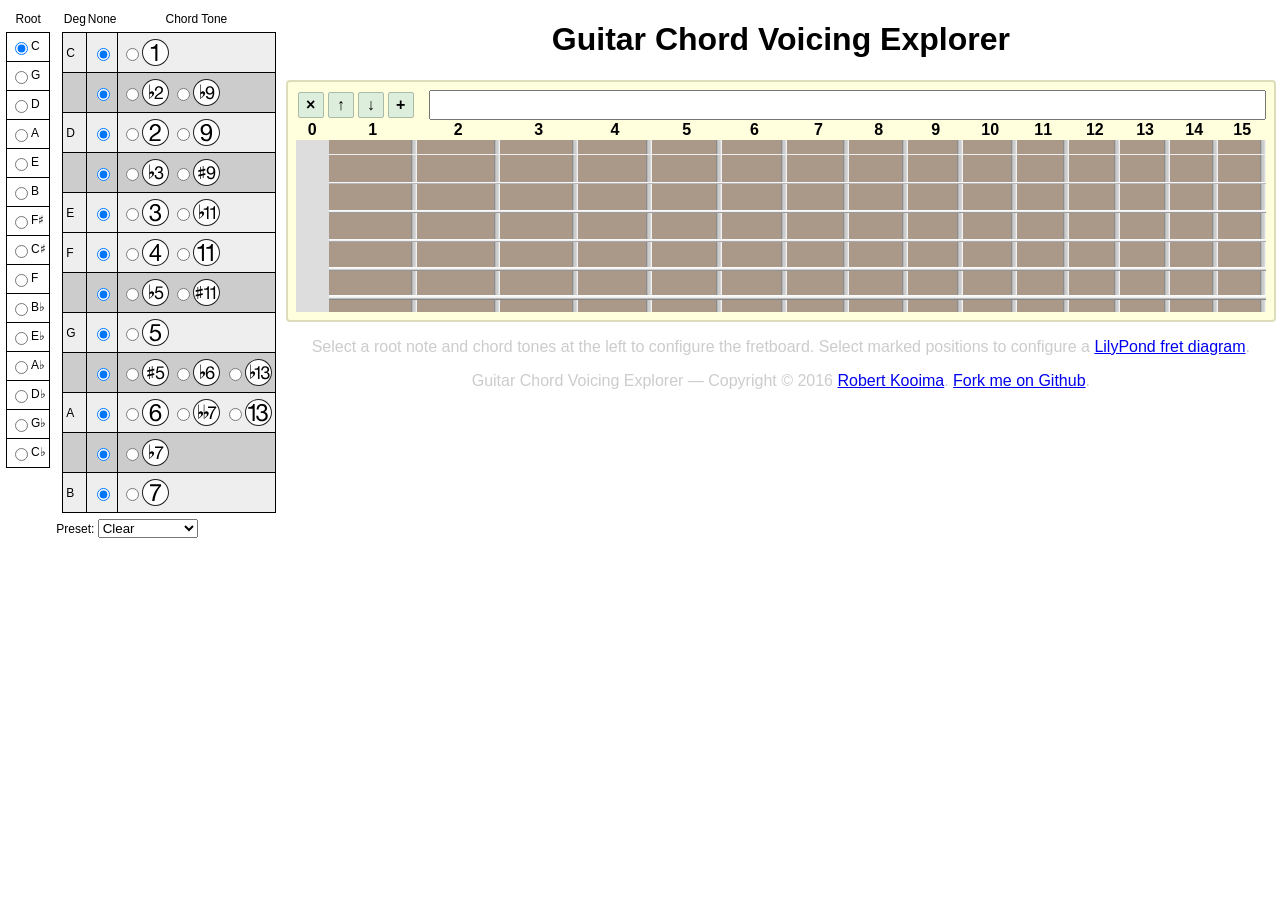
==== index.html @ 1670565c "Make new fretboard button clone the current fretboard" ====
<!DOCTYPE HTML PUBLIC "-//W3C//DTD HTML 4.01//EN" "http://www.w3.org/TR/html4/strict.dtd">
<meta charset="utf-8">

<!-- Copyright (c) 2016 Robert Kooima

Permission is hereby granted, free of charge, to any person obtaining a
copy of this software and associated documentation files (the "Software"),
to deal in the Software without restriction, including without limitation
the rights to use, copy, modify, merge, publish, distribute, sublicense,
and/or sell copies of the Software, and to permit persons to whom the
Software is furnished to do so, subject to the following conditions:

The above copyright notice and this permission notice shall be included in
all copies or substantial portions of the Software.

THE SOFTWARE IS PROVIDED "AS IS", WITHOUT WARRANTY OF ANY KIND, EXPRESS OR
IMPLIED, INCLUDING BUT NOT LIMITED TO THE WARRANTIES OF MERCHANTABILITY,
FITNESS FOR A PARTICULAR PURPOSE AND NONINFRINGEMENT. IN NO EVENT SHALL
THE AUTHORS OR COPYRIGHT HOLDERS BE LIABLE FOR ANY CLAIM, DAMAGES OR OTHER
LIABILITY, WHETHER IN AN ACTION OF CONTRACT, TORT OR OTHERWISE, ARISING
FROM, OUT OF OR IN CONNECTION WITH THE SOFTWARE OR THE USE OR OTHER
DEALINGS IN THE SOFTWARE. -->

<html>
	<head>
		<style>
			/* Top-level structure */

			html {
				height: 100%;
				margin: 0;
			}
			body {
				height: 100%;
				margin: 0;
				font-family: Arial;
			}
			#layout {
				height: 100%;
				display: flex;
				flex-direction: row;
				overflow: hidden;
			}
			#content {
				overflow: scroll;
				flex-grow: 1;
			}
			div.toolbar {
				height: 100%;
				font-size: 75%;
				flex-shrink: 0;
				overflow: scroll;
			}

			h1 {
				text-align: center;
			}
			p.note {
				text-align: center;
				color: #CCC;
			}

			/* Controls */

			span.control {
				display: inline-block;
				margin: 2px;
				border: 1px solid #ABA;
				border-radius: 2px;
				background: #DED;
				width: 1.5em;
				line-height: 1.5em;
				text-align: center;
				font-weight: bold;
				vertical-align: middle;
				cursor: pointer;
			}
			span.control:hover {
				background: #DFD;
			}
			div.heading {
				display: flex;
			}
			input.diagram {
				font-family: monospace;
				font-size: 100%;
				color: #888;
				margin-left: 1em;
				flex-grow: 1;
			}

			/* Content list items */

			div.item {
				margin: 1em 4px;
				padding: 0.5em;
			}
			div.unselected {
				border: 2px solid white;
				border-radius: 4px;
			}
			div.unselected:hover {
				background: #FFE;
			}
			div.selected {
				border: 2px solid #DDB;
				border-radius: 4px;
				background: #FFD;
			}

			/* Menu table */

			table.menu {
				vertical-align: top;
				border-collapse: collapse;
				margin: 0.5em;
				padding: 0.5em;
			}
			table.menu th {
				font-weight: normal;
				height: 2em;
			}
			table.menu td {
				border: 1px solid black;
				padding: 0.5em 0.25em;
				text-align: left;
			}
			table.menu input {
				vertical-align: middle;
			}
			table.menu img {
				vertical-align: middle;
			}
			table.piano td:nth-child(2) {
				text-align:center;
			}

			/* Tone selection menu */

			table.piano tr:nth-child(2),
			table.piano tr:nth-child(4),
			table.piano tr:nth-child(6),
			table.piano tr:nth-child(7),
			table.piano tr:nth-child(9),
			table.piano tr:nth-child(11),
			table.piano tr:nth-child(13) {
				background-color: #EEE;
			}
			table.piano tr:nth-child(3),
			table.piano tr:nth-child(5),
			table.piano tr:nth-child(8),
			table.piano tr:nth-child(10),
			table.piano tr:nth-child(12) {
				background-color: #CCC;
			}

			/* Fretboard table */

			table.fretboard {
				border-collapse: collapse;
			}
			table.fretboard tbody {
				background-color: #A98;
			}
			table.fretboard td.s0 { background-image: linear-gradient(to bottom, transparent, transparent 47%, #FFF 47%, #EEE 50%, #777 53%, transparent 53%), linear-gradient(to left, #FFF 0px, #CCC 2px, #CCC 4px, #777 6px, transparent 6px) }
			table.fretboard td.s1 { background-image: linear-gradient(to bottom, transparent, transparent 46%, #FFF 46%, #EEE 50%, #777 54%, transparent 54%), linear-gradient(to left, #FFF 0px, #CCC 2px, #CCC 4px, #777 6px, transparent 6px) }
			table.fretboard td.s2 { background-image: linear-gradient(to bottom, transparent, transparent 45%, #FFF 45%, #EEE 50%, #777 55%, transparent 55%), linear-gradient(to left, #FFF 0px, #CCC 2px, #CCC 4px, #777 6px, transparent 6px) }
			table.fretboard td.s3 { background-image: linear-gradient(to bottom, transparent, transparent 44%, #FFF 44%, #EEE 50%, #777 56%, transparent 56%), linear-gradient(to left, #FFF 0px, #CCC 2px, #CCC 4px, #777 6px, transparent 6px) }
			table.fretboard td.s4 { background-image: linear-gradient(to bottom, transparent, transparent 43%, #FFF 43%, #EEE 50%, #777 57%, transparent 57%), linear-gradient(to left, #FFF 0px, #CCC 2px, #CCC 4px, #777 6px, transparent 6px) }
			table.fretboard td.s5 { background-image: linear-gradient(to bottom, transparent, transparent 42%, #FFF 42%, #EEE 50%, #777 58%, transparent 58%), linear-gradient(to left, #FFF 0px, #CCC 2px, #CCC 4px, #777 6px, transparent 6px) }
			table.fretboard td.f00 { width: 0.5%; background-color: #DDD; background-image: none; }
			table.fretboard td.f01 { width: 4.7193% }
			table.fretboard td.f02 { width: 4.4544% }
			table.fretboard td.f03 { width: 4.2044% }
			table.fretboard td.f04 { width: 3.9685% }
			table.fretboard td.f05 { width: 3.7457% }
			table.fretboard td.f06 { width: 3.5355% }
			table.fretboard td.f07 { width: 3.3370% }
			table.fretboard td.f08 { width: 3.1498% }
			table.fretboard td.f09 { width: 2.9730% }
			table.fretboard td.f10 { width: 2.8061% }
			table.fretboard td.f11 { width: 2.6486% }
			table.fretboard td.f12 { width: 2.5000% }
			table.fretboard td.f13 { width: 2.3596% }
			table.fretboard td.f14 { width: 2.2272% }
			table.fretboard td.f15 { width: 2.1022% }

			/* Fretboard positions */

			table.fretboard div {
				float: right;
				min-width:  20pt;
				min-height: 20pt;
				text-align: center;
			}

			table.fretboard div.t1:hover   { background-color: yellow; }
			table.fretboard div.t2f:hover  { background-color: yellow; }
			table.fretboard div.t2:hover   { background-color: yellow; }
			table.fretboard div.t3f:hover  { background-color: yellow; }
			table.fretboard div.t3:hover   { background-color: yellow; }
			table.fretboard div.t4:hover   { background-color: yellow; }
			table.fretboard div.t5f:hover  { background-color: yellow; }
			table.fretboard div.t5:hover   { background-color: yellow; }
			table.fretboard div.t5s:hover  { background-color: yellow; }
			table.fretboard div.t6f:hover  { background-color: yellow; }
			table.fretboard div.t6:hover   { background-color: yellow; }
			table.fretboard div.t7ff:hover { background-color: yellow; }
			table.fretboard div.t7f:hover  { background-color: yellow; }
			table.fretboard div.t7:hover   { background-color: yellow; }
			table.fretboard div.t9f:hover  { background-color: yellow; }
			table.fretboard div.t9:hover   { background-color: yellow; }
			table.fretboard div.t9s:hover  { background-color: yellow; }
			table.fretboard div.t11f:hover { background-color: yellow; }
			table.fretboard div.t11:hover  { background-color: yellow; }
			table.fretboard div.t11s:hover { background-color: yellow; }
			table.fretboard div.t13f:hover { background-color: yellow; }
			table.fretboard div.t13:hover  { background-color: yellow; }

			/* Selected fretboard positions */

			table.fretboard div.t1   { background-image: url("img/t1.svg");   }
			table.fretboard div.t2f  { background-image: url("img/t2f.svg");  }
			table.fretboard div.t2   { background-image: url("img/t2.svg");   }
			table.fretboard div.t3f  { background-image: url("img/t3f.svg");  }
			table.fretboard div.t3   { background-image: url("img/t3.svg");   }
			table.fretboard div.t4   { background-image: url("img/t4.svg");   }
			table.fretboard div.t5f  { background-image: url("img/t5f.svg");  }
			table.fretboard div.t5   { background-image: url("img/t5.svg");   }
			table.fretboard div.t5s  { background-image: url("img/t5s.svg");  }
			table.fretboard div.t6f  { background-image: url("img/t6f.svg");  }
			table.fretboard div.t6   { background-image: url("img/t6.svg");   }
			table.fretboard div.t7ff { background-image: url("img/t7ff.svg"); }
			table.fretboard div.t7f  { background-image: url("img/t7f.svg");  }
			table.fretboard div.t7   { background-image: url("img/t7.svg");   }
			table.fretboard div.t9f  { background-image: url("img/t9f.svg");  }
			table.fretboard div.t9   { background-image: url("img/t9.svg");   }
			table.fretboard div.t9s  { background-image: url("img/t9s.svg");  }
			table.fretboard div.t11f { background-image: url("img/t11f.svg"); }
			table.fretboard div.t11  { background-image: url("img/t11.svg");  }
			table.fretboard div.t11s { background-image: url("img/t11s.svg"); }
			table.fretboard div.t13f { background-image: url("img/t13f.svg"); }
			table.fretboard div.t13  { background-image: url("img/t13.svg");  }

			/* Selected and marked fretboard positions */

			table.fretboard div.marked.t1   { background-image: url("img/mark.svg"), url("img/t1.svg");   }
			table.fretboard div.marked.t2f  { background-image: url("img/mark.svg"), url("img/t2f.svg");  }
			table.fretboard div.marked.t2   { background-image: url("img/mark.svg"), url("img/t2.svg");   }
			table.fretboard div.marked.t3f  { background-image: url("img/mark.svg"), url("img/t3f.svg");  }
			table.fretboard div.marked.t3   { background-image: url("img/mark.svg"), url("img/t3.svg");   }
			table.fretboard div.marked.t4   { background-image: url("img/mark.svg"), url("img/t4.svg");   }
			table.fretboard div.marked.t5f  { background-image: url("img/mark.svg"), url("img/t5f.svg");  }
			table.fretboard div.marked.t5   { background-image: url("img/mark.svg"), url("img/t5.svg");   }
			table.fretboard div.marked.t5s  { background-image: url("img/mark.svg"), url("img/t5s.svg");  }
			table.fretboard div.marked.t6f  { background-image: url("img/mark.svg"), url("img/t6f.svg");  }
			table.fretboard div.marked.t6   { background-image: url("img/mark.svg"), url("img/t6.svg");   }
			table.fretboard div.marked.t7ff { background-image: url("img/mark.svg"), url("img/t7ff.svg"); }
			table.fretboard div.marked.t7f  { background-image: url("img/mark.svg"), url("img/t7f.svg");  }
			table.fretboard div.marked.t7   { background-image: url("img/mark.svg"), url("img/t7.svg");   }
			table.fretboard div.marked.t9f  { background-image: url("img/mark.svg"), url("img/t9f.svg");  }
			table.fretboard div.marked.t9   { background-image: url("img/mark.svg"), url("img/t9.svg");   }
			table.fretboard div.marked.t9s  { background-image: url("img/mark.svg"), url("img/t9s.svg");  }
			table.fretboard div.marked.t11f { background-image: url("img/mark.svg"), url("img/t11f.svg"); }
			table.fretboard div.marked.t11  { background-image: url("img/mark.svg"), url("img/t11.svg");  }
			table.fretboard div.marked.t11s { background-image: url("img/mark.svg"), url("img/t11s.svg"); }
			table.fretboard div.marked.t13f { background-image: url("img/mark.svg"), url("img/t13f.svg"); }
			table.fretboard div.marked.t13  { background-image: url("img/mark.svg"), url("img/t13.svg");  }

			/* Remove the GUI elements for printing. As of this writing, none of the major browsers correctly print background gradients. */

			@media print {
				h1            { display: none; }
				div.toolbar   { display: none; }
				p.note        { display: none; }
				div.selected  { border:  none; background: inherit; }
				div.heading   { display: none; }
			}

		</style>
	</head>
	<body onload="init()">
		<div id="layout">
			<div class="toolbar">
				<table class="menu">
					<tr><th>Root</th></tr>
					<tr><td><input type="radio" id="c"  onchange="changeRoot('c' )" name="root" checked>C</td></tr>
					<tr><td><input type="radio" id="g"  onchange="changeRoot('g' )" name="root">G</td></tr>
					<tr><td><input type="radio" id="d"  onchange="changeRoot('d' )" name="root">D</td></tr>
					<tr><td><input type="radio" id="a"  onchange="changeRoot('a' )" name="root">A</td></tr>
					<tr><td><input type="radio" id="e"  onchange="changeRoot('e' )" name="root">E</td></tr>
					<tr><td><input type="radio" id="b"  onchange="changeRoot('b' )" name="root">B</td></tr>
					<tr><td><input type="radio" id="fs" onchange="changeRoot('fs')" name="root">F&sharp;</td></tr>
					<tr><td><input type="radio" id="cs" onchange="changeRoot('cs')" name="root">C&sharp;</td></tr>
					<tr><td><input type="radio" id="f"  onchange="changeRoot('f' )" name="root">F</td></tr>
					<tr><td><input type="radio" id="bf" onchange="changeRoot('bf')" name="root">B&flat;</td></tr>
					<tr><td><input type="radio" id="ef" onchange="changeRoot('ef')" name="root">E&flat;</td></tr>
					<tr><td><input type="radio" id="af" onchange="changeRoot('af')" name="root">A&flat;</td></tr>
					<tr><td><input type="radio" id="df" onchange="changeRoot('df')" name="root">D&flat;</td></tr>
					<tr><td><input type="radio" id="gf" onchange="changeRoot('gf')" name="root">G&flat;</td></tr>
					<tr><td><input type="radio" id="cf" onchange="changeRoot('cf')" name="root">C&flat;</td></tr>
				</table>
			</div>
			<div class="toolbar">
				<table class="menu piano">
					<tr>
						<th>Deg</th>
						<th>None</th>
						<th>Chord Tone</th>
					</tr>
					<tr>
						<td id="degree1">C</td>
						<td>
							<span><input type="radio" id="n0"   onchange="changeTone(0, undefined)" name="tone0" checked></span>
						</td>
						<td>
							<span><input type="radio" id="t1"   onchange="changeTone(0, 't1'   )" name="tone0"><img src="img/t1.svg"></span>
						</td>
					</tr>
					<tr>
						<td></td>
						<td>
							<span><input type="radio" id="n1"   onchange="changeTone(1, undefined)" name="tone1" checked></span>
						</td>
						<td>
							<span><input type="radio" id="t2f"  onchange="changeTone(1, 't2f'  )" name="tone1"><img src="img/t2f.svg"></span>
							<span><input type="radio" id="t9f"  onchange="changeTone(1, 't9f'  )" name="tone1"><img src="img/t9f.svg"></span>
						</td>
					</tr>
					<tr>
						<td id="degree2">D</td>
						<td>
							<span><input type="radio" id="n2"   onchange="changeTone(2, undefined)" name="tone2" checked></span>
						</td>
						<td>
							<span><input type="radio" id="t2"   onchange="changeTone(2, 't2'   )" name="tone2"><img src="img/t2.svg"></span>
							<span><input type="radio" id="t9"   onchange="changeTone(2, 't9'   )" name="tone2"><img src="img/t9.svg"></span>
						</td>
					</tr>
					<tr>
						<td></td>
						<td>
							<span><input type="radio" id="n3"   onchange="changeTone(3, undefined)" name="tone3" checked></span>
						</td>
						<td>
							<span><input type="radio" id="t3f"  onchange="changeTone(3, 't3f'  )" name="tone3"><img src="img/t3f.svg"></span>
							<span><input type="radio" id="t9s"  onchange="changeTone(3, 't9s'  )" name="tone3"><img src="img/t9s.svg"></span>
						</td>
					</tr>
					<tr>
						<td id="degree3">E</td>
						<td>
							<span><input type="radio" id="n4"   onchange="changeTone(4, undefined)" name="tone4" checked></span>
						</td>
						<td>
							<span><input type="radio" id="t3"   onchange="changeTone(4, 't3'   )" name="tone4"><img src="img/t3.svg"></span>
							<span><input type="radio" id="t11f" onchange="changeTone(4, 't11f' )" name="tone4"><img src="img/t11f.svg"></span>
						</td>
					</tr>
					<tr>
						<td id="degree4">F</td>
						<td>
							<span><input type="radio" id="n5"   onchange="changeTone(5, undefined)" name="tone5" checked></span>
						</td>
						<td>
							<span><input type="radio" id="t4"   onchange="changeTone(5, 't4'   )" name="tone5"><img src="img/t4.svg"></span>
							<span><input type="radio" id="t11"  onchange="changeTone(5, 't11'  )" name="tone5"><img src="img/t11.svg"></span>
						</td>
					</tr>
					<tr>
						<td></td>
						<td>
							<span><input type="radio" id="n6"   onchange="changeTone(6, undefined)" name="tone6" checked></span>
						</td>
						<td>
							<span><input type="radio" id="t5f"  onchange="changeTone(6, 't5f'  )" name="tone6"><img src="img/t5f.svg"></span>
							<span><input type="radio" id="t11s" onchange="changeTone(6, 't11s' )" name="tone6"><img src="img/t11s.svg"></span>
						</td>
					</tr>
					<tr>
						<td id="degree5">G</td>
						<td>
							<span><input type="radio" id="n7"   onchange="changeTone(7, undefined)" name="tone7" checked></span>
						</td>
						<td>
							<span><input type="radio" id="t5"   onchange="changeTone(7, 't5'   )" name="tone7"><img src="img/t5.svg"></span>
						</td>
					</tr>
					<tr>
						<td></td>
						<td>
							<span><input type="radio" id="n8"   onchange="changeTone(8, undefined)" name="tone8" checked></span>
						</td>
						<td>
							<span><input type="radio" id="t5s"  onchange="changeTone(8, 't5s'  )" name="tone8"><img src="img/t5s.svg"></span>
							<span><input type="radio" id="t6f"  onchange="changeTone(8, 't6f'  )" name="tone8"><img src="img/t6f.svg"></span>
							<span><input type="radio" id="t13f" onchange="changeTone(8, 't13f' )" name="tone8"><img src="img/t13f.svg"></span>
						</td>
					</tr>
					<tr>
						<td id="degree6">A</td>
						<td>
							<span><input type="radio" id="n9"   onchange="changeTone(9, undefined)" name="tone9" checked></span>
						</td>
						<td>
							<span><input type="radio" id="t6"   onchange="changeTone(9, 't6'   )" name="tone9"><img src="img/t6.svg"></span>
							<span><input type="radio" id="t7ff" onchange="changeTone(9, 't7ff' )" name="tone9"><img src="img/t7ff.svg"></span>
							<span><input type="radio" id="t13"  onchange="changeTone(9, 't13'  )" name="tone9"><img src="img/t13.svg"></span>
						</td>
					</tr>
					<tr>
						<td></td>
						<td>
							<span><input type="radio" id="n10"  onchange="changeTone(10, undefined)" name="tone10" checked></span>
						</td>
						<td>
							<span><input type="radio" id="t7f"  onchange="changeTone(10, 't7f'  )" name="tone10"><img src="img/t7f.svg"></span>
						</td>
					</tr>
					<tr>
						<td id="degree7">B</td>
						<td>
							<span><input type="radio" id="n11"  onchange="changeTone(11, undefined)" name="tone11" checked></span>
						</td>
						<td>
							<span><input type="radio" id="t7"   onchange="changeTone(11, 't7'   )" name="tone11"><img src="img/t7.svg"></span>
						</td>
					</tr>
				</table>
				Preset: <select id="preset" onchange="changePreset(event.target.value)">
					<option>Clear</option>
					<option>Major</option>
					<option>Minor</option>
					<option>6</option>
					<option>7</option>
					<option>9</option>
					<option>13</option>
					<option>Major 7</option>
					<option>Major 9</option>
					<option>Major 13</option>
					<option>Minor 6</option>
					<option>Minor 7</option>
					<option>Minor 9</option>
					<option>Minor 13</option>
					<option>Diminished</option>
					<option>Diminished 7</option>
				</select>
			</div>
			<div id="content">
				<h1>Guitar Chord Voicing Explorer</h1>
				<div id="fretboards">
				</div>
				<p class="note">Select a root note and chord tones at the left to configure the fretboard. Select marked positions to configure a <a href="http://lilypond.org/doc/v2.19/Documentation/notation/common-notation-for-fretted-strings#fret-diagram-markups">LilyPond fret diagram</a>.</p>
				<p class="note">Guitar Chord Voicing Explorer &mdash; Copyright &copy; 2016 <a href="http://kooima.net">Robert Kooima</a>. <a href="https://github.com/rlk/fretboard">Fork me on Github</a>.</p>
			</div>
		</div>

		<script>

			var currentFretboard = undefined;

			var pitch = {
				'cf' : 11, 'c' :  0, 'cs' :  1,
				'df' :  1, 'd' :  2, 'ds' :  3,
				'ef' :  3, 'e' :  4, 'es' :  5,
				'ff' :  4, 'f' :  5, 'fs' :  6,
				'gf' :  6, 'g' :  7, 'gs' :  8,
				'af' :  8, 'a' :  9, 'as' : 10,
				'bf' : 10, 'b' : 11, 'bs' : 12,
			};

			var html = {
				'cf' : "C&flat;",
				'c'  : "C",
				'cs' : "C&sharp;",
				'df' : "D&flat;",
				'd'  : "D",
				'ds' : "D&sharp;",
				'ef' : "E&flat;",
				'e'  : "E",
				'es' : "E&sharp;",
				'ff' : "F&flat;",
				'f'  : "F",
				'fs' : "F&sharp;",
				'gf' : "G&flat;",
				'g'  : "G",
				'gs' : "G&sharp;",
				'af' : "A&flat;",
				'a'  : "A",
				'as' : "A&sharp;",
				'bf' : "B&flat;",
				'b'  : "B",
				'bs' : "B&sharp;",
			};

			var key = {
				'c'  : [ 'c',  'd',  'e',  'f',  'g',  'a',  'b'  ],

				'g'  : [ 'g',  'a',  'b',  'c',  'd',  'e',  'fs' ],
				'd'  : [ 'd',  'e',  'fs', 'g',  'a',  'b',  'cs' ],
				'a'  : [ 'a',  'b',  'cs', 'd',  'e',  'fs', 'gs' ],
				'e'  : [ 'e',  'fs', 'gs', 'a',  'b',  'cs', 'ds' ],
				'b'  : [ 'b',  'cs', 'ds', 'e',  'fs', 'gs', 'as' ],
				'fs' : [ 'fs', 'gs', 'as', 'b',  'cs', 'ds', 'es' ],
				'cs' : [ 'cs', 'ds', 'es', 'fs', 'gs', 'as', 'bs' ],

				'f'  : [ 'f',  'g',  'a',  'bf', 'c',  'd',  'e'  ],
				'bf' : [ 'bf', 'c',  'd',  'ef', 'f',  'g',  'a'  ],
				'ef' : [ 'ef', 'f',  'g',  'af', 'bf', 'c',  'd'  ],
				'af' : [ 'af', 'bf', 'c',  'df', 'ef', 'f',  'g'  ],
				'df' : [ 'df', 'ef', 'f',  'gf', 'af', 'bf', 'c'  ],
				'gf' : [ 'gf', 'af', 'bf', 'cf', 'df', 'ef', 'f'  ],
				'cf' : [ 'cf', 'df', 'ef', 'ff', 'gf', 'af', 'bf' ],
			}

			var tone = {
				't1'  : { degree: 0, offset:  0 },
				't2f' : { degree: 1, offset: -1 },
				't2'  : { degree: 1, offset:  0 },
				't3f' : { degree: 2, offset: -1 },
				't3'  : { degree: 2, offset:  0 },
				't4'  : { degree: 3, offset:  0 },
				't5f' : { degree: 4, offset: -1 },
				't5'  : { degree: 4, offset:  0 },
				't5s' : { degree: 4, offset: +1 },
				't6f' : { degree: 5, offset: -1 },
				't6'  : { degree: 5, offset:  0 },
				't7ff': { degree: 6, offset: -2 },
				't7f' : { degree: 6, offset: -1 },
				't7'  : { degree: 6, offset:  0 },
				't9f' : { degree: 1, offset: -1 },
				't9'  : { degree: 1, offset:  0 },
				't9s' : { degree: 1, offset: +1 },
				't11f': { degree: 3, offset: -1 },
				't11' : { degree: 3, offset:  0 },
				't11s': { degree: 3, offset: +1 },
				't13f': { degree: 5, offset: -1 },
				't13' : { degree: 5, offset:  0 },
			}

			degreeElement = [ ];

			function init() {

				// Gather frequently used elements.

				degreeElement[0] = document.getElementById('degree1');
				degreeElement[1] = document.getElementById('degree2');
				degreeElement[2] = document.getElementById('degree3');
				degreeElement[3] = document.getElementById('degree4');
				degreeElement[4] = document.getElementById('degree5');
				degreeElement[5] = document.getElementById('degree6');
				degreeElement[6] = document.getElementById('degree7');

				// Instantiate an initial fretboard.

				selectFretboard(new Fretboard());
			}

			// Return the pitch (0-11) at string s (0-5) fret f.

			function pitchAtPosition(s, f) {
				if (s == 0) { s = s + 1; f = f + 5; }
				if (s == 1) { s = s + 1; f = f + 4; }
				if (s == 2) { s = s + 1; f = f + 5; }
				if (s == 3) { s = s + 1; f = f + 5; }
				if (s == 4) { s = s + 1; f = f + 5; }

				return (f + 4) % 12;
			}

			// Return the octave at string s (0-5) fret f.

			function octaveAtPosition(s, f) {
				if (s == 0) { s = s + 1; f = f + 5; }
				if (s == 1) { s = s + 1; f = f + 4; }
				if (s == 2) { s = s + 1; f = f + 5; }
				if (s == 3) { s = s + 1; f = f + 5; }
				if (s == 4) { s = s + 1; f = f + 5; }

				return 4 + Math.floor((f - 8) / 12);
			}

			// Apply an accidental to a pitch (0-11).

			function offsetPitch(p, a) {
				var r = p + a;

				if (r <   0) return offsetPitch(r + 12, 0);
				if (r >= 12) return offsetPitch(r - 12, 0);

				return r;
			}

			// Return the className of the element at string s (0-5) fret f.

			function classAtPosition(s, f) {
				if (f < 10) return 's' + s.toString() + ' f0' + f.toString();
				else        return 's' + s.toString() + ' f'  + f.toString();
			}

			// Convert an octave number to the appropriate LilyPond syntax.

			function getLilyPondOctave(o) {
				if (o === 3) return ",";
				if (o === 4) return "";
				if (o === 5) return "'";
				if (o === 6) return "''";
			}

			// Convert an accidental number to the appropriate LilyPond syntax.

			function getLilyPondAccidental(a) {
				if (a === +1) return 's';
				if (a ===  0) return '';
				if (a === -1) return 'f';
				if (a === -2) return 'ff';
			}

			// Simplify a LilyPond accidental string.

			function simplifyLilyPondAccidental(s) {
				if (s.match('sf'))
					return simplifyLilyPondAccidental(s.replace('sf', ''));
				if (s.match('fs'))
					return simplifyLilyPondAccidental(s.replace('fs', ''));
				return s;
			}

			// Construct a fretboard. Clone 'that' if defined.

			function Fretboard(that) {
				this.maxFret     = 16;

				// Initialize the current state.

				if (that) {
					this.currentRoot = that.currentRoot;
					this.currentTone = that.currentTone.slice();
					this.currentMark = that.currentMark.slice();
				} else {
					this.currentRoot = 'c';
					this.currentTone = [];
					this.currentMark = [];

					for (var i = 0; i < 12; i++)
						this.currentTone[i] = undefined;

					for (var i = 0; i < 6; i++)
						this.currentMark[i] = undefined;
				}

				// Frequently accessed DOM elements.

				this.positionElement = [[], [], [], [], [], []];
				this.pitchElement    = [[], [], [], [], [], [],
									    [], [], [], [], [], []];

				// Initalize the DOM for this fretboard.

				this.buildDocument();
				this.update();

				// Add the new fretboard to the document.

				if (that)
					document.getElementById("fretboards").insertBefore(this.item, that.item.nextSibling);
				else
					document.getElementById("fretboards").appendChild(this.item);
			}

			// Build the fretboard table.

			Fretboard.prototype.buildDocument = function() {
				var that = this;

				var item    = document.createElement('div');
				var table   = document.createElement('table');
				var thead   = document.createElement('thead');
				var tbody   = document.createElement('tbody');
				var heading = document.createElement('div');
				var insert  = document.createElement('span');
				var moveup  = document.createElement('span');
				var movedn  = document.createElement('span');
				var remove  = document.createElement('span');
				var diagram = document.createElement('input');

				item   .className = 'item';
				table  .className = 'fretboard';
				insert .className = 'control';
				remove .className = 'control';
				moveup .className = 'control';
				movedn .className = 'control';
				heading.className = 'heading';
				diagram.className = 'diagram';

				diagram.type = 'text';

				table.appendChild(thead);
				table.appendChild(tbody);

				// Build the fretboard controls.

				heading.appendChild(remove);
				heading.appendChild(moveup);
				heading.appendChild(movedn);
				heading.appendChild(insert);
				heading.appendChild(diagram);

				insert.innerHTML = '&plus;';
				remove.innerHTML = '&times;';
				moveup.innerHTML = '&uarr;';
				movedn.innerHTML = '&darr;';

				insert.title = 'Add Fretboard';
				remove.title = 'Delete Fretboard';
				moveup.title = 'Move Up';
				movedn.title = 'Move Down';

				insert.addEventListener('click', function () { that.insert(); });
				remove.addEventListener('click', function () { that.remove(); });
				moveup.addEventListener('click', function () { that.moveup(); });
				movedn.addEventListener('click', function () { that.movedn(); });

				// Build the fret numbering.

				var tr = document.createElement('tr');

				thead.appendChild(tr);

				for (var f = 0; f < this.maxFret; f++) {
					var th = document.createElement('th');
					th.textContent = f;
					tr.appendChild(th);
				}

				// Build the fretboard table.

				for (var s = 0; s < 6; s++)
				{
					var tr = document.createElement('tr');

					tbody.appendChild(tr);

					for (var f = 0; f < this.maxFret; f++) {
						var td  = document.createElement('td');
						var div = document.createElement('div');

						this.positionElement[s][f] = div;
						this.pitchElement[pitchAtPosition(s, f)].push(div);

						div.addEventListener('click', makeNoteToggler(this, s, f));

						td.className = classAtPosition(s, f);

						td.appendChild(div);
						tr.appendChild(td);
					}
				}

				item.appendChild(heading);
				item.appendChild(table);
				item.addEventListener('mouseup', function() { selectFretboard(that); })

				this.diagram = diagram;
				this.item    = item;
			}

			// Null the className on all position elements.

			Fretboard.prototype.clearClassNames = function() {
				for (var s = 0; s < 6; s++)
					for (var f = 0; f < this.maxFret; f++)
						this.positionElement[s][f].className = "";
			}

			// Set the class on the marked positions. Remove invalid marks.

			Fretboard.prototype.setMarks = function() {
				for (var s = 0; s < 6; s++) {
					if (typeof this.currentMark[s] === 'number') {
						var e = this.positionElement[s][this.currentMark[s]];

						if (e.className)
							e.className += ' marked';
						else
							this.currentMark[s] = 'undefined';
					}
				}
			}

			// Set the classes on all position elements to show the selection.

			Fretboard.prototype.setPositions = function() {

				for (var i = 0; i < 12; i++)
				{
					var t = this.currentTone[i];
					if (t)
					{
						var d = tone[t].degree;
						var a = tone[t].offset;
						var k = offsetPitch(pitch[key[this.currentRoot][d]], a);

						for (var j = 0; j < this.pitchElement[k].length; j++)
							this.pitchElement[k][j].className = t;
					}
				}
			}

			// Compute the LilyPond diagram for the current selection.

			Fretboard.prototype.setDiagram = function() {
				var chord   = [];
				var diagram = [];

				for (var s = 6 - 1; s >= 0; s--) {
					if (typeof this.currentMark[s] === 'number') {
						var e = this.positionElement[s][this.currentMark[s]];
						var t = e.className.split(' ')[0];
						var d = tone[t].degree;
						var a = tone[t].offset;
						var o = octaveAtPosition(s, this.currentMark[s]);

						var n = key[this.currentRoot][d][0];
						var f = key[this.currentRoot][d].substring(1);

						chord.push(n + simplifyLilyPondAccidental(f + getLilyPondAccidental(a)) + getLilyPondOctave(o));

						if (this.currentMark[s] > 0)
							diagram.push(this.currentMark[s] + ';');
						else
							diagram.push('o' + ';');
					} else
						diagram.push('x;');
				}

				if (chord.length > 0)
					this.diagram.value = '<' + chord.join(' ') + '>'
				                             + '1^\\markup { \\fret-diagram-terse #"' + diagram.join('') + '" }'
			}

			// Set the tone menu to reflect the current fretboard state.

			Fretboard.prototype.setTones = function() {

				document.getElementById('n0' ).checked = true;
				document.getElementById('n1' ).checked = true;
				document.getElementById('n2' ).checked = true;
				document.getElementById('n3' ).checked = true;
				document.getElementById('n4' ).checked = true;
				document.getElementById('n5' ).checked = true;
				document.getElementById('n6' ).checked = true;
				document.getElementById('n7' ).checked = true;
				document.getElementById('n8' ).checked = true;
				document.getElementById('n9' ).checked = true;
				document.getElementById('n10').checked = true;
				document.getElementById('n11').checked = true;

				for (var i = 0; i < 12; i++)
					if (this.currentTone[i])
						document.getElementById(this.currentTone[i]).checked = true;
			}

			// Relabel the tone menu for the selected key.

			Fretboard.prototype.setDegrees = function() {
				for (var d = 0; d < 7; d++)
					degreeElement[d].innerHTML = html[key[this.currentRoot][d]];
			}

			// Insert a new fretboard after this one.

			Fretboard.prototype.insert = function() {
				selectFretboard(new Fretboard(this));
			}

			// Remove the fretboard (if it's not the only one left).

			Fretboard.prototype.remove = function() {
				if (document.getElementsByClassName("item").length > 1)
					this.item.remove();
			}

			// Shift the fretboard up in the document order.

			Fretboard.prototype.moveup = function() {
				var curr = this.item;
				var prev = this.item.previousSibling;

				if (prev && prev.tagName === 'DIV')
					document.getElementById("fretboards").insertBefore(curr, prev);
			}

			// Shift the fretboard down in the document order.

			Fretboard.prototype.movedn = function() {
				var curr = this.item;
				var next = this.item.nextSibling;

				if (next && next.tagName === 'DIV')
					document.getElementById("fretboards").insertBefore(next, curr);
			}

			// Update the DOM to reflect the current state.

			Fretboard.prototype.update = function() {
				this.clearClassNames();
				this.setPositions();
				this.setMarks();
				this.setDiagram();
				this.setDegrees();
			}

			// Toggle the mark on a position.

			Fretboard.prototype.toggleNote = function(s, f) {
				if (this.positionElement[s][f].className.length > 0) {
					if (this.currentMark[s] == f)
						this.currentMark[s] = undefined;
					else
						this.currentMark[s] = f;
					this.update();
				}
			}

			// Log the current state of the fretboard.

			Fretboard.prototype.dump = function() {
				var str = "";

				for (var s = 0; s < 6; s++)
					for (var f = 0; f < this.maxFret; f++)
						str += '[' + this.positionElement[s][f].className + '] ';

				console.log(str);
			}

			// Return an event handler closing toggleNote over its arguments.

			function makeNoteToggler(fretboard, s, f) {
				return function (event) {
					fretboard.toggleNote(s, f);
				}
			}

			// Select a root note.

			function changeRoot(id) {
				currentFretboard.currentRoot = id;
				currentFretboard.update();
			}

			// Select a chord tone.

			function changeTone(i, id) {
				currentFretboard.currentTone[i] = id;
				currentFretboard.update();
			}

			// Select a preset.

			function changePreset(value) {
				var presets = {
					'Clear' :        { },
					'Major' :        { 0: 't1', 4: 't3',  7: 't5'  },
					'Minor' :        { 0: 't1', 3: 't3f', 7: 't5'  },
					'6' :            { 0: 't1', 4: 't3',  7: 't5',  9:  't6'  },
					'7' :            { 0: 't1', 4: 't3',  7: 't5',  10: 't7f'  },
					'9' :            { 0: 't1', 4: 't3',  7: 't5',  10: 't7f', 2: 't9' },
					'13' :           { 0: 't1', 4: 't3',  7: 't5',  10: 't7f', 2: 't9', 9: 't13' },
					'Major 7' :      { 0: 't1', 4: 't3',  7: 't5',  11: 't7'  },
					'Major 9' :      { 0: 't1', 4: 't3',  7: 't5',  11: 't7', 2: 't9' },
					'Major 13' :     { 0: 't1', 4: 't3',  7: 't5',  11: 't7', 2: 't9', 9: 't13' },
					'Minor 6' :      { 0: 't1', 3: 't3f', 7: 't5',  9:  't6'  },
					'Minor 7' :      { 0: 't1', 3: 't3f', 7: 't5',  10: 't7f'  },
					'Minor 9' :      { 0: 't1', 3: 't3f', 7: 't5',  10: 't7f', 2: 't9' },
					'Minor 13' :     { 0: 't1', 3: 't3f', 7: 't5',  10: 't7f', 2: 't9', 9: 't13' },
					'Diminished' :   { 0: 't1', 3: 't3f', 6: 't5f' },
					'Diminished 7' : { 0: 't1', 3: 't3f', 6: 't5f', 9:  't7ff' },
				};

				var d = presets[value];

				if (d) {
					for (var i = 0; i < 12; i++)
						currentFretboard.currentTone[i] = d[i];

					currentFretboard.update();
					currentFretboard.setTones();
				}
			}

			// Change the current fretboard to the given fretboard.

			function selectFretboard(fb) {

				// Add the current fretboard to the unselected class.

				if (currentFretboard)
					currentFretboard.item.className = "item unselected";

				// Add the new fretboard to the selected class.

				currentFretboard = fb;
				currentFretboard.item.className = "item selected";

				// Reset the tone menu.

				currentFretboard.setTones();
				currentFretboard.setDegrees();

				// Set the root menu to match the new fretboard.

				document.getElementById(currentFretboard.currentRoot).checked = true;
			}
		</script>
	</body>
</html>
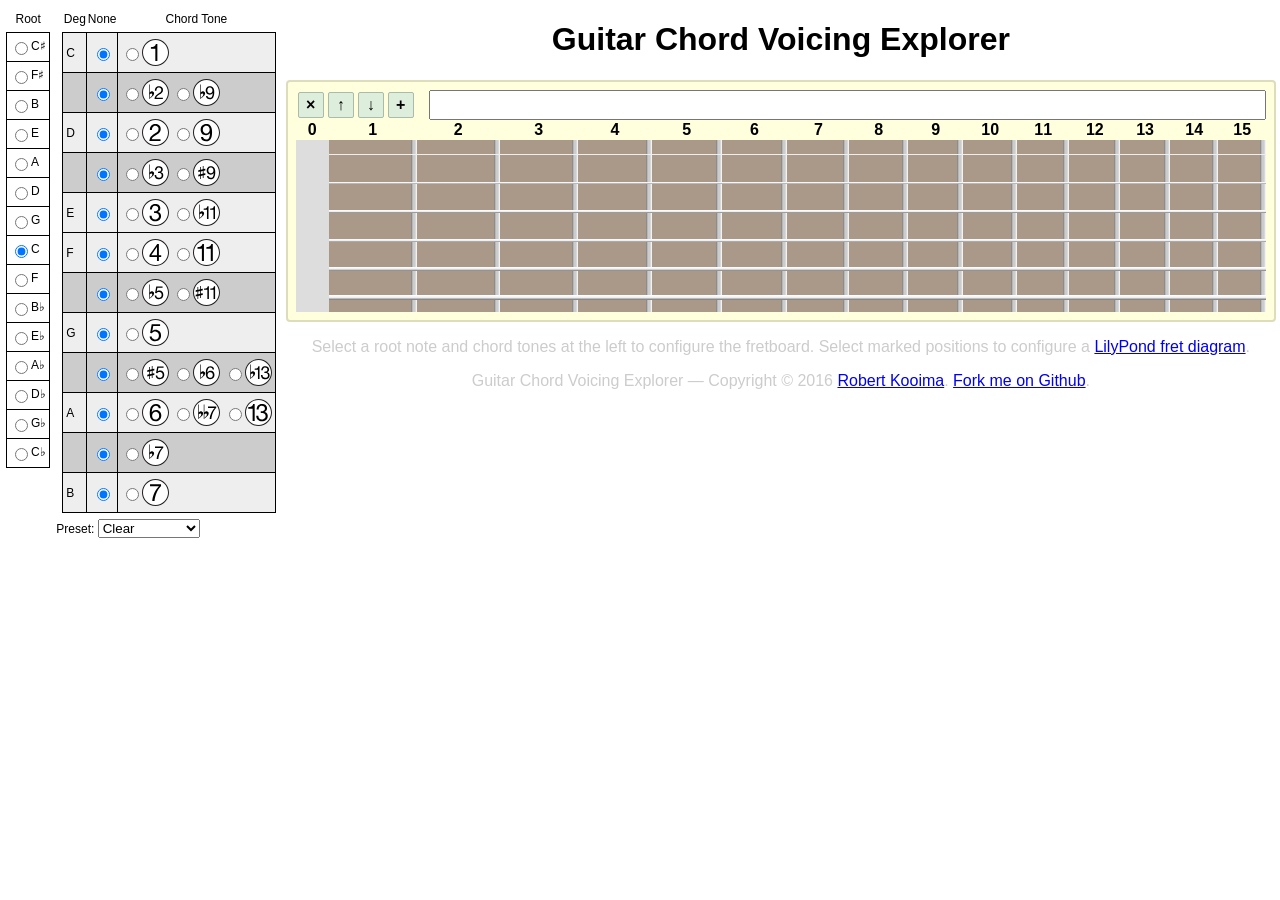
==== commit 7cc780a9: "Reorder the keys and add a few presets" ====
--- a/index.html
+++ b/index.html
@@ -284,14 +284,14 @@
 			<div class="toolbar">
 				<table class="menu">
 					<tr><th>Root</th></tr>
+					<tr><td><input type="radio" id="cs" onchange="changeRoot('cs')" name="root">C&sharp;</td></tr>
+					<tr><td><input type="radio" id="fs" onchange="changeRoot('fs')" name="root">F&sharp;</td></tr>
+					<tr><td><input type="radio" id="b"  onchange="changeRoot('b' )" name="root">B</td></tr>
+					<tr><td><input type="radio" id="e"  onchange="changeRoot('e' )" name="root">E</td></tr>
+					<tr><td><input type="radio" id="a"  onchange="changeRoot('a' )" name="root">A</td></tr>
+					<tr><td><input type="radio" id="d"  onchange="changeRoot('d' )" name="root">D</td></tr>
+					<tr><td><input type="radio" id="g"  onchange="changeRoot('g' )" name="root">G</td></tr>
 					<tr><td><input type="radio" id="c"  onchange="changeRoot('c' )" name="root" checked>C</td></tr>
-					<tr><td><input type="radio" id="g"  onchange="changeRoot('g' )" name="root">G</td></tr>
-					<tr><td><input type="radio" id="d"  onchange="changeRoot('d' )" name="root">D</td></tr>
-					<tr><td><input type="radio" id="a"  onchange="changeRoot('a' )" name="root">A</td></tr>
-					<tr><td><input type="radio" id="e"  onchange="changeRoot('e' )" name="root">E</td></tr>
-					<tr><td><input type="radio" id="b"  onchange="changeRoot('b' )" name="root">B</td></tr>
-					<tr><td><input type="radio" id="fs" onchange="changeRoot('fs')" name="root">F&sharp;</td></tr>
-					<tr><td><input type="radio" id="cs" onchange="changeRoot('cs')" name="root">C&sharp;</td></tr>
 					<tr><td><input type="radio" id="f"  onchange="changeRoot('f' )" name="root">F</td></tr>
 					<tr><td><input type="radio" id="bf" onchange="changeRoot('bf')" name="root">B&flat;</td></tr>
 					<tr><td><input type="radio" id="ef" onchange="changeRoot('ef')" name="root">E&flat;</td></tr>
@@ -442,8 +442,13 @@
 					<option>Minor 7</option>
 					<option>Minor 9</option>
 					<option>Minor 13</option>
+					<option>Augmented</option>
+					<option>Augmented 7</option>
 					<option>Diminished</option>
 					<option>Diminished 7</option>
+					<option>Suspended</option>
+					<option>Suspended 7</option>
+					<option>Suspended 9</option>
 				</select>
 			</div>
 			<div id="content">
@@ -494,16 +499,15 @@
 			};
 
 			var key = {
+				// gs is omitted because it has a double sharp.
+				'cs' : [ 'cs', 'ds', 'es', 'fs', 'gs', 'as', 'bs' ],
+				'fs' : [ 'fs', 'gs', 'as', 'b',  'cs', 'ds', 'es' ],
+				'b'  : [ 'b',  'cs', 'ds', 'e',  'fs', 'gs', 'as' ],
+				'e'  : [ 'e',  'fs', 'gs', 'a',  'b',  'cs', 'ds' ],
+				'a'  : [ 'a',  'b',  'cs', 'd',  'e',  'fs', 'gs' ],
+				'd'  : [ 'd',  'e',  'fs', 'g',  'a',  'b',  'cs' ],
+				'g'  : [ 'g',  'a',  'b',  'c',  'd',  'e',  'fs' ],
 				'c'  : [ 'c',  'd',  'e',  'f',  'g',  'a',  'b'  ],
-
-				'g'  : [ 'g',  'a',  'b',  'c',  'd',  'e',  'fs' ],
-				'd'  : [ 'd',  'e',  'fs', 'g',  'a',  'b',  'cs' ],
-				'a'  : [ 'a',  'b',  'cs', 'd',  'e',  'fs', 'gs' ],
-				'e'  : [ 'e',  'fs', 'gs', 'a',  'b',  'cs', 'ds' ],
-				'b'  : [ 'b',  'cs', 'ds', 'e',  'fs', 'gs', 'as' ],
-				'fs' : [ 'fs', 'gs', 'as', 'b',  'cs', 'ds', 'es' ],
-				'cs' : [ 'cs', 'ds', 'es', 'fs', 'gs', 'as', 'bs' ],
-
 				'f'  : [ 'f',  'g',  'a',  'bf', 'c',  'd',  'e'  ],
 				'bf' : [ 'bf', 'c',  'd',  'ef', 'f',  'g',  'a'  ],
 				'ef' : [ 'ef', 'f',  'g',  'af', 'bf', 'c',  'd'  ],
@@ -511,6 +515,7 @@
 				'df' : [ 'df', 'ef', 'f',  'gf', 'af', 'bf', 'c'  ],
 				'gf' : [ 'gf', 'af', 'bf', 'cf', 'df', 'ef', 'f'  ],
 				'cf' : [ 'cf', 'df', 'ef', 'ff', 'gf', 'af', 'bf' ],
+				// ff is omitted because it has a double flat.
 			}
 
 			var tone = {
@@ -965,19 +970,24 @@
 					'Clear' :        { },
 					'Major' :        { 0: 't1', 4: 't3',  7: 't5'  },
 					'Minor' :        { 0: 't1', 3: 't3f', 7: 't5'  },
-					'6' :            { 0: 't1', 4: 't3',  7: 't5',  9:  't6'  },
+					'6' :            { 0: 't1', 4: 't3',  7: 't5',   9: 't6'  },
 					'7' :            { 0: 't1', 4: 't3',  7: 't5',  10: 't7f'  },
 					'9' :            { 0: 't1', 4: 't3',  7: 't5',  10: 't7f', 2: 't9' },
 					'13' :           { 0: 't1', 4: 't3',  7: 't5',  10: 't7f', 2: 't9', 9: 't13' },
 					'Major 7' :      { 0: 't1', 4: 't3',  7: 't5',  11: 't7'  },
-					'Major 9' :      { 0: 't1', 4: 't3',  7: 't5',  11: 't7', 2: 't9' },
-					'Major 13' :     { 0: 't1', 4: 't3',  7: 't5',  11: 't7', 2: 't9', 9: 't13' },
-					'Minor 6' :      { 0: 't1', 3: 't3f', 7: 't5',  9:  't6'  },
+					'Major 9' :      { 0: 't1', 4: 't3',  7: 't5',  11: 't7',  2: 't9' },
+					'Major 13' :     { 0: 't1', 4: 't3',  7: 't5',  11: 't7',  2: 't9', 9: 't13' },
+					'Minor 6' :      { 0: 't1', 3: 't3f', 7: 't5',   9: 't6'  },
 					'Minor 7' :      { 0: 't1', 3: 't3f', 7: 't5',  10: 't7f'  },
 					'Minor 9' :      { 0: 't1', 3: 't3f', 7: 't5',  10: 't7f', 2: 't9' },
 					'Minor 13' :     { 0: 't1', 3: 't3f', 7: 't5',  10: 't7f', 2: 't9', 9: 't13' },
+					'Augmented' :    { 0: 't1', 4: 't3',  8: 't5s' },
+					'Augmented 7' :  { 0: 't1', 4: 't3',  8: 't5s', 10: 't7f' },
 					'Diminished' :   { 0: 't1', 3: 't3f', 6: 't5f' },
-					'Diminished 7' : { 0: 't1', 3: 't3f', 6: 't5f', 9:  't7ff' },
+					'Diminished 7' : { 0: 't1', 3: 't3f', 6: 't5f',  9: 't7ff' },
+					'Suspended' :    { 0: 't1', 5: 't4',  7: 't5' },
+					'Suspended 7' :  { 0: 't1', 5: 't4',  7: 't5',  10: 't7f' },
+					'Suspended 9' :  { 0: 't1', 5: 't4',  7: 't5',  10: 't7f', 2: 't9' },
 				};
 
 				var d = presets[value];
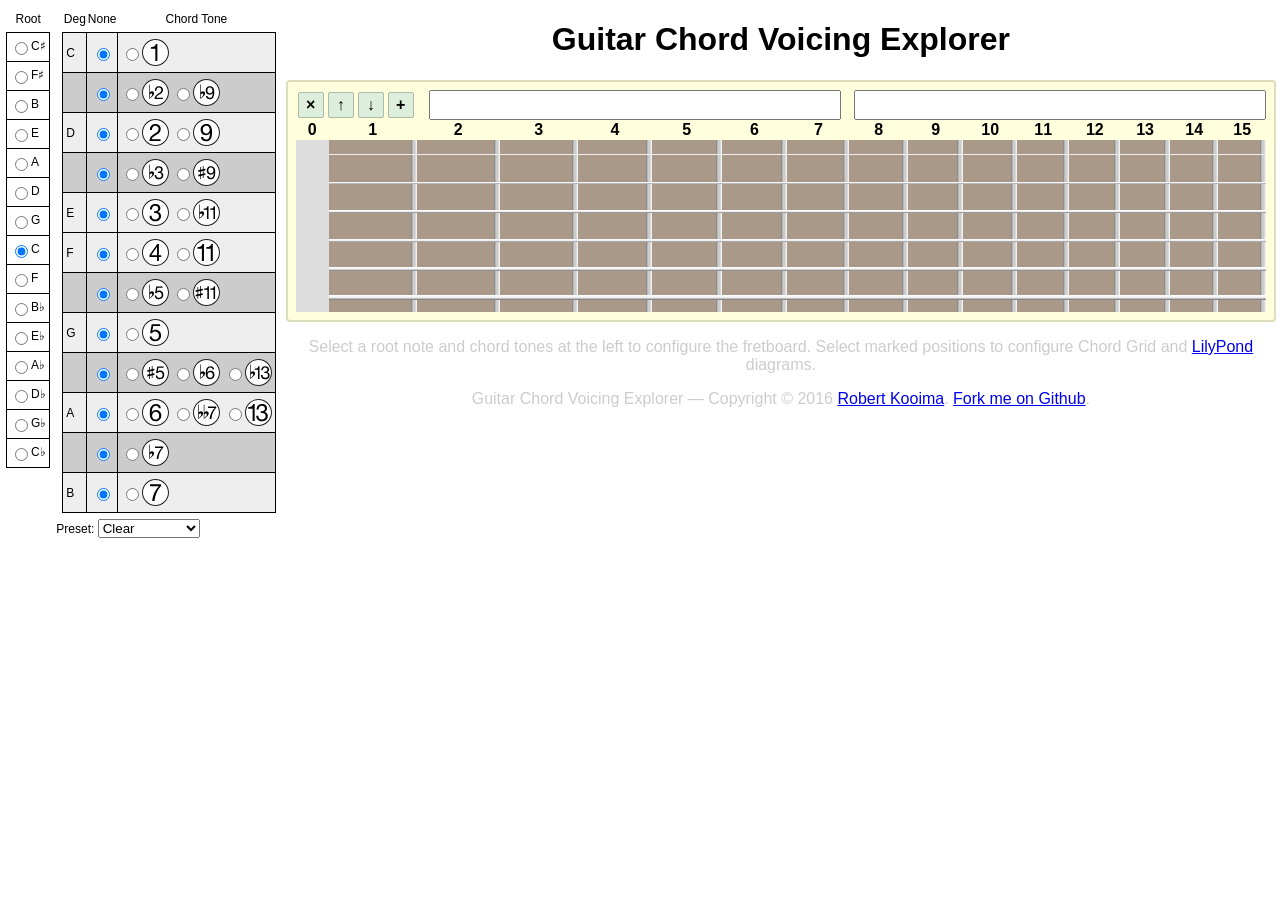
==== commit 47e89444: "Add chord grid generator." ====
--- a/index.html
+++ b/index.html
@@ -81,7 +81,7 @@
 			div.heading {
 				display: flex;
 			}
-			input.diagram {
+			input.display {
 				font-family: monospace;
 				font-size: 100%;
 				color: #888;
@@ -455,7 +455,7 @@
 				<h1>Guitar Chord Voicing Explorer</h1>
 				<div id="fretboards">
 				</div>
-				<p class="note">Select a root note and chord tones at the left to configure the fretboard. Select marked positions to configure a <a href="http://lilypond.org/doc/v2.19/Documentation/notation/common-notation-for-fretted-strings#fret-diagram-markups">LilyPond fret diagram</a>.</p>
+				<p class="note">Select a root note and chord tones at the left to configure the fretboard. Select marked positions to configure Chord Grid and <a href="http://lilypond.org/doc/v2.19/Documentation/notation/common-notation-for-fretted-strings#fret-diagram-markups">LilyPond</a> diagrams</a>.</p>
 				<p class="note">Guitar Chord Voicing Explorer &mdash; Copyright &copy; 2016 <a href="http://kooima.net">Robert Kooima</a>. <a href="https://github.com/rlk/fretboard">Fork me on Github</a>.</p>
 			</div>
 		</div>
@@ -659,7 +659,7 @@
 
 				this.positionElement = [[], [], [], [], [], []];
 				this.pitchElement    = [[], [], [], [], [], [],
-									    [], [], [], [], [], []];
+										[], [], [], [], [], []];
 
 				// Initalize the DOM for this fretboard.
 
@@ -689,6 +689,7 @@
 				var movedn  = document.createElement('span');
 				var remove  = document.createElement('span');
 				var diagram = document.createElement('input');
+				var grid    = document.createElement('input');
 
 				item   .className = 'item';
 				table  .className = 'fretboard';
@@ -697,8 +698,10 @@
 				moveup .className = 'control';
 				movedn .className = 'control';
 				heading.className = 'heading';
-				diagram.className = 'diagram';
-
+				grid   .className = 'display';
+				diagram.className = 'display';
+
+				grid   .type = 'text';
 				diagram.type = 'text';
 
 				table.appendChild(thead);
@@ -710,6 +713,7 @@
 				heading.appendChild(moveup);
 				heading.appendChild(movedn);
 				heading.appendChild(insert);
+				heading.appendChild(grid);
 				heading.appendChild(diagram);
 
 				insert.innerHTML = '&plus;';
@@ -768,6 +772,7 @@
 				item.addEventListener('mouseup', function() { selectFretboard(that); })
 
 				this.diagram = diagram;
+				this.grid    = grid;
 				this.item    = item;
 			}
 
@@ -842,7 +847,46 @@
 
 				if (chord.length > 0)
 					this.diagram.value = '<' + chord.join(' ') + '>'
-				                             + '1^\\markup { \\fret-diagram-terse #"' + diagram.join('') + '" }'
+											 + '1^\\markup { \\fret-diagram-terse #"' + diagram.join('') + '" }'
+			}
+
+			// Compute the Chord Grid for the current selection.
+
+			Fretboard.prototype.setGrid = function() {
+				var stops = [];
+				var min = this.maxFret;
+				var max = 0;
+				var ref = 0;
+
+				for (var s = 6 - 1; s >= 0; s--) {
+					if (typeof this.currentMark[s] === 'number') {
+						var e = this.positionElement[s][this.currentMark[s]];
+						var t = e.className.split(' ')[0];
+						var d = tone[t].degree;
+
+						stops.push('+:' + (s + 1) + ':' + this.currentMark[s]);
+
+						if (min > this.currentMark[s])
+							min = this.currentMark[s];
+						if (max < this.currentMark[s])
+							max = this.currentMark[s];
+						if (ref == 0 && d == 0)
+							ref = this.currentMark[s]
+					}
+				}
+
+				if (stops.length > 0) {
+					var grid = [];
+					grid.push('_:6:' + min);
+					grid.push('_:1:' + max);
+
+					if (ref > 0)
+						grid.push('F:' + ref);
+					else
+						grid.push('F:' + min);
+
+					this.grid.value = '<span class="grid">' + grid.concat(stops).join(' ') + '</span>';
+				}
 			}
 
 			// Set the tone menu to reflect the current fretboard state.
@@ -914,6 +958,7 @@
 				this.setPositions();
 				this.setMarks();
 				this.setDiagram();
+				this.setGrid();
 				this.setDegrees();
 			}
 
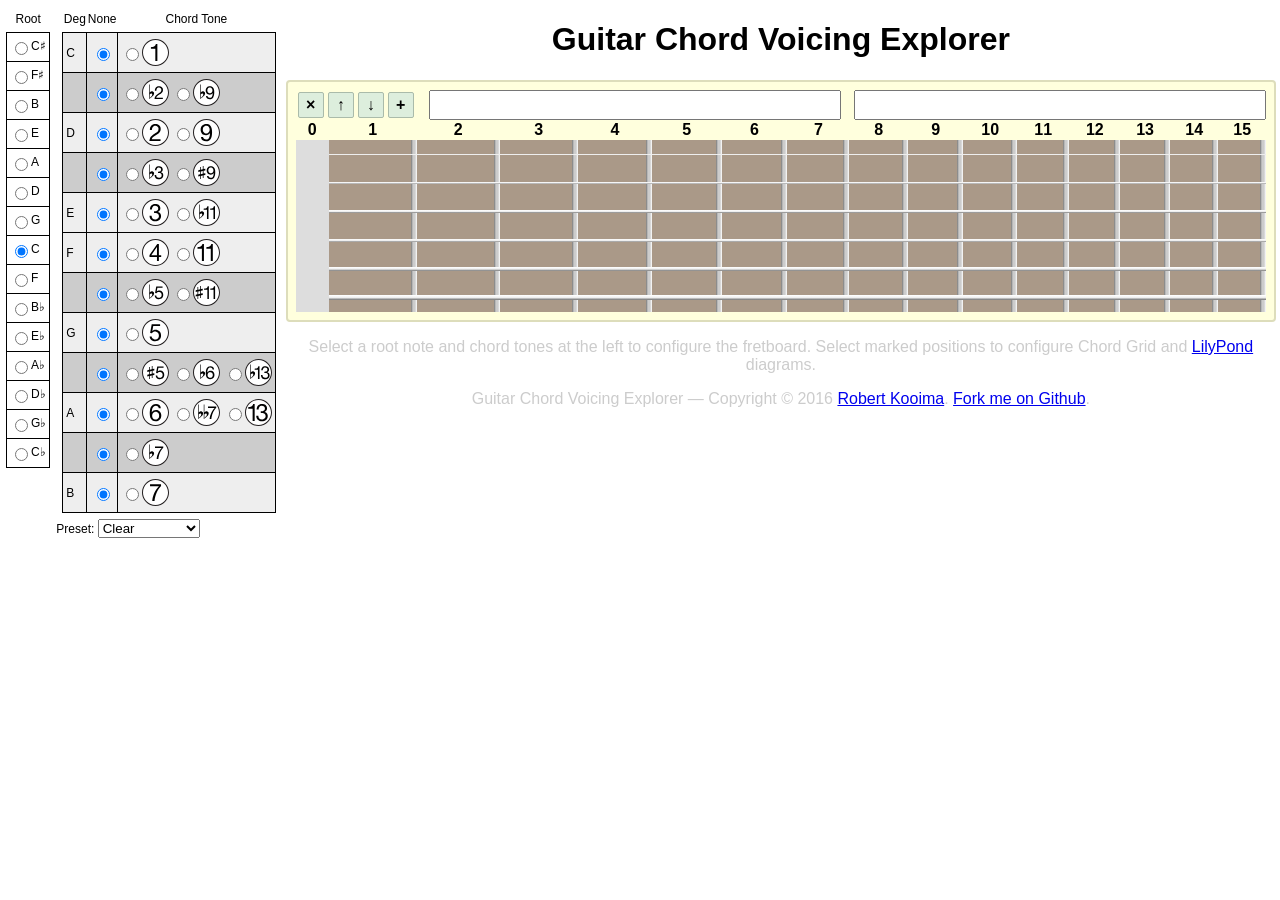
==== commit 6a5f8d81: "Checkpoint ongoing cleanup." ====
--- a/index.html
+++ b/index.html
@@ -1,7 +1,7 @@
 <!DOCTYPE HTML PUBLIC "-//W3C//DTD HTML 4.01//EN" "http://www.w3.org/TR/html4/strict.dtd">
 <meta charset="utf-8">
 
-<!-- Copyright (c) 2016 Robert Kooima
+<!-- Copyright (c) 2016, 2025 Robert Kooima
 
 Permission is hereby granted, free of charge, to any person obtaining a
 copy of this software and associated documentation files (the "Software"),
@@ -22,1053 +22,223 @@
 DEALINGS IN THE SOFTWARE. -->
 
 <html>
-	<head>
-		<style>
-			/* Top-level structure */
-
-			html {
-				height: 100%;
-				margin: 0;
-			}
-			body {
-				height: 100%;
-				margin: 0;
-				font-family: Arial;
-			}
-			#layout {
-				height: 100%;
-				display: flex;
-				flex-direction: row;
-				overflow: hidden;
-			}
-			#content {
-				overflow: scroll;
-				flex-grow: 1;
-			}
-			div.toolbar {
-				height: 100%;
-				font-size: 75%;
-				flex-shrink: 0;
-				overflow: scroll;
-			}
-
-			h1 {
-				text-align: center;
-			}
-			p.note {
-				text-align: center;
-				color: #CCC;
-			}
-
-			/* Controls */
-
-			span.control {
-				display: inline-block;
-				margin: 2px;
-				border: 1px solid #ABA;
-				border-radius: 2px;
-				background: #DED;
-				width: 1.5em;
-				line-height: 1.5em;
-				text-align: center;
-				font-weight: bold;
-				vertical-align: middle;
-				cursor: pointer;
-			}
-			span.control:hover {
-				background: #DFD;
-			}
-			div.heading {
-				display: flex;
-			}
-			input.display {
-				font-family: monospace;
-				font-size: 100%;
-				color: #888;
-				margin-left: 1em;
-				flex-grow: 1;
-			}
-
-			/* Content list items */
-
-			div.item {
-				margin: 1em 4px;
-				padding: 0.5em;
-			}
-			div.unselected {
-				border: 2px solid white;
-				border-radius: 4px;
-			}
-			div.unselected:hover {
-				background: #FFE;
-			}
-			div.selected {
-				border: 2px solid #DDB;
-				border-radius: 4px;
-				background: #FFD;
-			}
-
-			/* Menu table */
-
-			table.menu {
-				vertical-align: top;
-				border-collapse: collapse;
-				margin: 0.5em;
-				padding: 0.5em;
-			}
-			table.menu th {
-				font-weight: normal;
-				height: 2em;
-			}
-			table.menu td {
-				border: 1px solid black;
-				padding: 0.5em 0.25em;
-				text-align: left;
-			}
-			table.menu input {
-				vertical-align: middle;
-			}
-			table.menu img {
-				vertical-align: middle;
-			}
-			table.piano td:nth-child(2) {
-				text-align:center;
-			}
-
-			/* Tone selection menu */
-
-			table.piano tr:nth-child(2),
-			table.piano tr:nth-child(4),
-			table.piano tr:nth-child(6),
-			table.piano tr:nth-child(7),
-			table.piano tr:nth-child(9),
-			table.piano tr:nth-child(11),
-			table.piano tr:nth-child(13) {
-				background-color: #EEE;
-			}
-			table.piano tr:nth-child(3),
-			table.piano tr:nth-child(5),
-			table.piano tr:nth-child(8),
-			table.piano tr:nth-child(10),
-			table.piano tr:nth-child(12) {
-				background-color: #CCC;
-			}
-
-			/* Fretboard table */
-
-			table.fretboard {
-				border-collapse: collapse;
-			}
-			table.fretboard tbody {
-				background-color: #A98;
-			}
-			table.fretboard td.s0 { background-image: linear-gradient(to bottom, transparent, transparent 47%, #FFF 47%, #EEE 50%, #777 53%, transparent 53%), linear-gradient(to left, #FFF 0px, #CCC 2px, #CCC 4px, #777 6px, transparent 6px) }
-			table.fretboard td.s1 { background-image: linear-gradient(to bottom, transparent, transparent 46%, #FFF 46%, #EEE 50%, #777 54%, transparent 54%), linear-gradient(to left, #FFF 0px, #CCC 2px, #CCC 4px, #777 6px, transparent 6px) }
-			table.fretboard td.s2 { background-image: linear-gradient(to bottom, transparent, transparent 45%, #FFF 45%, #EEE 50%, #777 55%, transparent 55%), linear-gradient(to left, #FFF 0px, #CCC 2px, #CCC 4px, #777 6px, transparent 6px) }
-			table.fretboard td.s3 { background-image: linear-gradient(to bottom, transparent, transparent 44%, #FFF 44%, #EEE 50%, #777 56%, transparent 56%), linear-gradient(to left, #FFF 0px, #CCC 2px, #CCC 4px, #777 6px, transparent 6px) }
-			table.fretboard td.s4 { background-image: linear-gradient(to bottom, transparent, transparent 43%, #FFF 43%, #EEE 50%, #777 57%, transparent 57%), linear-gradient(to left, #FFF 0px, #CCC 2px, #CCC 4px, #777 6px, transparent 6px) }
-			table.fretboard td.s5 { background-image: linear-gradient(to bottom, transparent, transparent 42%, #FFF 42%, #EEE 50%, #777 58%, transparent 58%), linear-gradient(to left, #FFF 0px, #CCC 2px, #CCC 4px, #777 6px, transparent 6px) }
-			table.fretboard td.f00 { width: 0.5%; background-color: #DDD; background-image: none; }
-			table.fretboard td.f01 { width: 4.7193% }
-			table.fretboard td.f02 { width: 4.4544% }
-			table.fretboard td.f03 { width: 4.2044% }
-			table.fretboard td.f04 { width: 3.9685% }
-			table.fretboard td.f05 { width: 3.7457% }
-			table.fretboard td.f06 { width: 3.5355% }
-			table.fretboard td.f07 { width: 3.3370% }
-			table.fretboard td.f08 { width: 3.1498% }
-			table.fretboard td.f09 { width: 2.9730% }
-			table.fretboard td.f10 { width: 2.8061% }
-			table.fretboard td.f11 { width: 2.6486% }
-			table.fretboard td.f12 { width: 2.5000% }
-			table.fretboard td.f13 { width: 2.3596% }
-			table.fretboard td.f14 { width: 2.2272% }
-			table.fretboard td.f15 { width: 2.1022% }
-
-			/* Fretboard positions */
-
-			table.fretboard div {
-				float: right;
-				min-width:  20pt;
-				min-height: 20pt;
-				text-align: center;
-			}
-
-			table.fretboard div.t1:hover   { background-color: yellow; }
-			table.fretboard div.t2f:hover  { background-color: yellow; }
-			table.fretboard div.t2:hover   { background-color: yellow; }
-			table.fretboard div.t3f:hover  { background-color: yellow; }
-			table.fretboard div.t3:hover   { background-color: yellow; }
-			table.fretboard div.t4:hover   { background-color: yellow; }
-			table.fretboard div.t5f:hover  { background-color: yellow; }
-			table.fretboard div.t5:hover   { background-color: yellow; }
-			table.fretboard div.t5s:hover  { background-color: yellow; }
-			table.fretboard div.t6f:hover  { background-color: yellow; }
-			table.fretboard div.t6:hover   { background-color: yellow; }
-			table.fretboard div.t7ff:hover { background-color: yellow; }
-			table.fretboard div.t7f:hover  { background-color: yellow; }
-			table.fretboard div.t7:hover   { background-color: yellow; }
-			table.fretboard div.t9f:hover  { background-color: yellow; }
-			table.fretboard div.t9:hover   { background-color: yellow; }
-			table.fretboard div.t9s:hover  { background-color: yellow; }
-			table.fretboard div.t11f:hover { background-color: yellow; }
-			table.fretboard div.t11:hover  { background-color: yellow; }
-			table.fretboard div.t11s:hover { background-color: yellow; }
-			table.fretboard div.t13f:hover { background-color: yellow; }
-			table.fretboard div.t13:hover  { background-color: yellow; }
-
-			/* Selected fretboard positions */
-
-			table.fretboard div.t1   { background-image: url("img/t1.svg");   }
-			table.fretboard div.t2f  { background-image: url("img/t2f.svg");  }
-			table.fretboard div.t2   { background-image: url("img/t2.svg");   }
-			table.fretboard div.t3f  { background-image: url("img/t3f.svg");  }
-			table.fretboard div.t3   { background-image: url("img/t3.svg");   }
-			table.fretboard div.t4   { background-image: url("img/t4.svg");   }
-			table.fretboard div.t5f  { background-image: url("img/t5f.svg");  }
-			table.fretboard div.t5   { background-image: url("img/t5.svg");   }
-			table.fretboard div.t5s  { background-image: url("img/t5s.svg");  }
-			table.fretboard div.t6f  { background-image: url("img/t6f.svg");  }
-			table.fretboard div.t6   { background-image: url("img/t6.svg");   }
-			table.fretboard div.t7ff { background-image: url("img/t7ff.svg"); }
-			table.fretboard div.t7f  { background-image: url("img/t7f.svg");  }
-			table.fretboard div.t7   { background-image: url("img/t7.svg");   }
-			table.fretboard div.t9f  { background-image: url("img/t9f.svg");  }
-			table.fretboard div.t9   { background-image: url("img/t9.svg");   }
-			table.fretboard div.t9s  { background-image: url("img/t9s.svg");  }
-			table.fretboard div.t11f { background-image: url("img/t11f.svg"); }
-			table.fretboard div.t11  { background-image: url("img/t11.svg");  }
-			table.fretboard div.t11s { background-image: url("img/t11s.svg"); }
-			table.fretboard div.t13f { background-image: url("img/t13f.svg"); }
-			table.fretboard div.t13  { background-image: url("img/t13.svg");  }
-
-			/* Selected and marked fretboard positions */
-
-			table.fretboard div.marked.t1   { background-image: url("img/mark.svg"), url("img/t1.svg");   }
-			table.fretboard div.marked.t2f  { background-image: url("img/mark.svg"), url("img/t2f.svg");  }
-			table.fretboard div.marked.t2   { background-image: url("img/mark.svg"), url("img/t2.svg");   }
-			table.fretboard div.marked.t3f  { background-image: url("img/mark.svg"), url("img/t3f.svg");  }
-			table.fretboard div.marked.t3   { background-image: url("img/mark.svg"), url("img/t3.svg");   }
-			table.fretboard div.marked.t4   { background-image: url("img/mark.svg"), url("img/t4.svg");   }
-			table.fretboard div.marked.t5f  { background-image: url("img/mark.svg"), url("img/t5f.svg");  }
-			table.fretboard div.marked.t5   { background-image: url("img/mark.svg"), url("img/t5.svg");   }
-			table.fretboard div.marked.t5s  { background-image: url("img/mark.svg"), url("img/t5s.svg");  }
-			table.fretboard div.marked.t6f  { background-image: url("img/mark.svg"), url("img/t6f.svg");  }
-			table.fretboard div.marked.t6   { background-image: url("img/mark.svg"), url("img/t6.svg");   }
-			table.fretboard div.marked.t7ff { background-image: url("img/mark.svg"), url("img/t7ff.svg"); }
-			table.fretboard div.marked.t7f  { background-image: url("img/mark.svg"), url("img/t7f.svg");  }
-			table.fretboard div.marked.t7   { background-image: url("img/mark.svg"), url("img/t7.svg");   }
-			table.fretboard div.marked.t9f  { background-image: url("img/mark.svg"), url("img/t9f.svg");  }
-			table.fretboard div.marked.t9   { background-image: url("img/mark.svg"), url("img/t9.svg");   }
-			table.fretboard div.marked.t9s  { background-image: url("img/mark.svg"), url("img/t9s.svg");  }
-			table.fretboard div.marked.t11f { background-image: url("img/mark.svg"), url("img/t11f.svg"); }
-			table.fretboard div.marked.t11  { background-image: url("img/mark.svg"), url("img/t11.svg");  }
-			table.fretboard div.marked.t11s { background-image: url("img/mark.svg"), url("img/t11s.svg"); }
-			table.fretboard div.marked.t13f { background-image: url("img/mark.svg"), url("img/t13f.svg"); }
-			table.fretboard div.marked.t13  { background-image: url("img/mark.svg"), url("img/t13.svg");  }
-
-			/* Remove the GUI elements for printing. As of this writing, none of the major browsers correctly print background gradients. */
-
-			@media print {
-				h1            { display: none; }
-				div.toolbar   { display: none; }
-				p.note        { display: none; }
-				div.selected  { border:  none; background: inherit; }
-				div.heading   { display: none; }
-			}
-
-		</style>
-	</head>
-	<body onload="init()">
-		<div id="layout">
-			<div class="toolbar">
-				<table class="menu">
-					<tr><th>Root</th></tr>
-					<tr><td><input type="radio" id="cs" onchange="changeRoot('cs')" name="root">C&sharp;</td></tr>
-					<tr><td><input type="radio" id="fs" onchange="changeRoot('fs')" name="root">F&sharp;</td></tr>
-					<tr><td><input type="radio" id="b"  onchange="changeRoot('b' )" name="root">B</td></tr>
-					<tr><td><input type="radio" id="e"  onchange="changeRoot('e' )" name="root">E</td></tr>
-					<tr><td><input type="radio" id="a"  onchange="changeRoot('a' )" name="root">A</td></tr>
-					<tr><td><input type="radio" id="d"  onchange="changeRoot('d' )" name="root">D</td></tr>
-					<tr><td><input type="radio" id="g"  onchange="changeRoot('g' )" name="root">G</td></tr>
-					<tr><td><input type="radio" id="c"  onchange="changeRoot('c' )" name="root" checked>C</td></tr>
-					<tr><td><input type="radio" id="f"  onchange="changeRoot('f' )" name="root">F</td></tr>
-					<tr><td><input type="radio" id="bf" onchange="changeRoot('bf')" name="root">B&flat;</td></tr>
-					<tr><td><input type="radio" id="ef" onchange="changeRoot('ef')" name="root">E&flat;</td></tr>
-					<tr><td><input type="radio" id="af" onchange="changeRoot('af')" name="root">A&flat;</td></tr>
-					<tr><td><input type="radio" id="df" onchange="changeRoot('df')" name="root">D&flat;</td></tr>
-					<tr><td><input type="radio" id="gf" onchange="changeRoot('gf')" name="root">G&flat;</td></tr>
-					<tr><td><input type="radio" id="cf" onchange="changeRoot('cf')" name="root">C&flat;</td></tr>
-				</table>
+
+<head>
+	<link href="style.css" type="text/css" rel="stylesheet">
+</head>
+
+<body>
+	<div id="layout">
+		<div class="toolbar">
+			<table class="menu">
+				<tr>
+					<th>Root</th>
+				</tr>
+				<tr>
+					<td><input type="radio" id="cs" onchange="currentExplorer.selectRoot('cs')" name="root">C&sharp;</td>
+				</tr>
+				<tr>
+					<td><input type="radio" id="fs" onchange="currentExplorer.selectRoot('fs')" name="root">F&sharp;</td>
+				</tr>
+				<tr>
+					<td><input type="radio" id="b" onchange="currentExplorer.selectRoot('b')" name="root">B</td>
+				</tr>
+				<tr>
+					<td><input type="radio" id="e" onchange="currentExplorer.selectRoot('e')" name="root">E</td>
+				</tr>
+				<tr>
+					<td><input type="radio" id="a" onchange="currentExplorer.selectRoot('a')" name="root">A</td>
+				</tr>
+				<tr>
+					<td><input type="radio" id="d" onchange="currentExplorer.selectRoot('d')" name="root">D</td>
+				</tr>
+				<tr>
+					<td><input type="radio" id="g" onchange="currentExplorer.selectRoot('g')" name="root">G</td>
+				</tr>
+				<tr>
+					<td><input type="radio" id="c" onchange="currentExplorer.selectRoot('c')" name="root" checked>C</td>
+				</tr>
+				<tr>
+					<td><input type="radio" id="f" onchange="currentExplorer.selectRoot('f')" name="root">F</td>
+				</tr>
+				<tr>
+					<td><input type="radio" id="bf" onchange="currentExplorer.selectRoot('bf')" name="root">B&flat;</td>
+				</tr>
+				<tr>
+					<td><input type="radio" id="ef" onchange="currentExplorer.selectRoot('ef')" name="root">E&flat;</td>
+				</tr>
+				<tr>
+					<td><input type="radio" id="af" onchange="currentExplorer.selectRoot('af')" name="root">A&flat;</td>
+				</tr>
+				<tr>
+					<td><input type="radio" id="df" onchange="currentExplorer.selectRoot('df')" name="root">D&flat;</td>
+				</tr>
+				<tr>
+					<td><input type="radio" id="gf" onchange="currentExplorer.selectRoot('gf')" name="root">G&flat;</td>
+				</tr>
+				<tr>
+					<td><input type="radio" id="cf" onchange="currentExplorer.selectRoot('cf')" name="root">C&flat;</td>
+				</tr>
+			</table>
+		</div>
+		<div class="toolbar">
+			<table class="menu piano">
+				<tr>
+					<th>Deg</th>
+					<th>None</th>
+					<th>Chord Tone</th>
+				</tr>
+				<tr>
+					<td id="degree1">C</td>
+					<td>
+						<span><input type="radio" id="n0" onchange="currentExplorer.selectTone(0, undefined)" name="tone0" checked></span>
+					</td>
+					<td>
+						<span><input type="radio" id="t1" onchange="currentExplorer.selectTone(0, 't1')" name="tone0"><img src="img/t1.svg"></span>
+					</td>
+				</tr>
+				<tr>
+					<td></td>
+					<td>
+						<span><input type="radio" id="n1" onchange="currentExplorer.selectTone(1, undefined)" name="tone1" checked></span>
+					</td>
+					<td>
+						<span><input type="radio" id="t2f" onchange="currentExplorer.selectTone(1, 't2f')" name="tone1"><img src="img/t2f.svg"></span>
+						<span><input type="radio" id="t9f" onchange="currentExplorer.selectTone(1, 't9f')" name="tone1"><img src="img/t9f.svg"></span>
+					</td>
+				</tr>
+				<tr>
+					<td id="degree2">D</td>
+					<td>
+						<span><input type="radio" id="n2" onchange="currentExplorer.selectTone(2, undefined)" name="tone2" checked></span>
+					</td>
+					<td>
+						<span><input type="radio" id="t2" onchange="currentExplorer.selectTone(2, 't2')" name="tone2"><img src="img/t2.svg"></span>
+						<span><input type="radio" id="t9" onchange="currentExplorer.selectTone(2, 't9')" name="tone2"><img src="img/t9.svg"></span>
+					</td>
+				</tr>
+				<tr>
+					<td></td>
+					<td>
+						<span><input type="radio" id="n3" onchange="currentExplorer.selectTone(3, undefined)" name="tone3" checked></span>
+					</td>
+					<td>
+						<span><input type="radio" id="t3f" onchange="currentExplorer.selectTone(3, 't3f')" name="tone3"><img src="img/t3f.svg"></span>
+						<span><input type="radio" id="t9s" onchange="currentExplorer.selectTone(3, 't9s')" name="tone3"><img src="img/t9s.svg"></span>
+					</td>
+				</tr>
+				<tr>
+					<td id="degree3">E</td>
+					<td>
+						<span><input type="radio" id="n4" onchange="currentExplorer.selectTone(4, undefined)" name="tone4" checked></span>
+					</td>
+					<td>
+						<span><input type="radio" id="t3" onchange="currentExplorer.selectTone(4, 't3')" name="tone4"><img src="img/t3.svg"></span>
+						<span><input type="radio" id="t11f" onchange="currentExplorer.selectTone(4, 't11f')" name="tone4"><img src="img/t11f.svg"></span>
+					</td>
+				</tr>
+				<tr>
+					<td id="degree4">F</td>
+					<td>
+						<span><input type="radio" id="n5" onchange="currentExplorer.selectTone(5, undefined)" name="tone5" checked></span>
+					</td>
+					<td>
+						<span><input type="radio" id="t4" onchange="currentExplorer.selectTone(5, 't4')" name="tone5"><img src="img/t4.svg"></span>
+						<span><input type="radio" id="t11" onchange="currentExplorer.selectTone(5, 't11')" name="tone5"><img src="img/t11.svg"></span>
+					</td>
+				</tr>
+				<tr>
+					<td></td>
+					<td>
+						<span><input type="radio" id="n6" onchange="currentExplorer.selectTone(6, undefined)" name="tone6" checked></span>
+					</td>
+					<td>
+						<span><input type="radio" id="t5f" onchange="currentExplorer.selectTone(6, 't5f')" name="tone6"><img src="img/t5f.svg"></span>
+						<span><input type="radio" id="t11s" onchange="currentExplorer.selectTone(6, 't11s')" name="tone6"><img src="img/t11s.svg"></span>
+					</td>
+				</tr>
+				<tr>
+					<td id="degree5">G</td>
+					<td>
+						<span><input type="radio" id="n7" onchange="currentExplorer.selectTone(7, undefined)" name="tone7" checked></span>
+					</td>
+					<td>
+						<span><input type="radio" id="t5" onchange="currentExplorer.selectTone(7, 't5')" name="tone7"><img src="img/t5.svg"></span>
+					</td>
+				</tr>
+				<tr>
+					<td></td>
+					<td>
+						<span><input type="radio" id="n8" onchange="currentExplorer.selectTone(8, undefined)" name="tone8" checked></span>
+					</td>
+					<td>
+						<span><input type="radio" id="t5s" onchange="currentExplorer.selectTone(8, 't5s')" name="tone8"><img src="img/t5s.svg"></span>
+						<span><input type="radio" id="t6f" onchange="currentExplorer.selectTone(8, 't6f')" name="tone8"><img src="img/t6f.svg"></span>
+						<span><input type="radio" id="t13f" onchange="currentExplorer.selectTone(8, 't13f')" name="tone8"><img src="img/t13f.svg"></span>
+					</td>
+				</tr>
+				<tr>
+					<td id="degree6">A</td>
+					<td>
+						<span><input type="radio" id="n9" onchange="currentExplorer.selectTone(9, undefined)" name="tone9" checked></span>
+					</td>
+					<td>
+						<span><input type="radio" id="t6" onchange="currentExplorer.selectTone(9, 't6')" name="tone9"><img src="img/t6.svg"></span>
+						<span><input type="radio" id="t7ff" onchange="currentExplorer.selectTone(9, 't7ff')" name="tone9"><img src="img/t7ff.svg"></span>
+						<span><input type="radio" id="t13" onchange="currentExplorer.selectTone(9, 't13')" name="tone9"><img src="img/t13.svg"></span>
+					</td>
+				</tr>
+				<tr>
+					<td></td>
+					<td>
+						<span><input type="radio" id="n10" onchange="currentExplorer.selectTone(10, undefined)" name="tone10" checked></span>
+					</td>
+					<td>
+						<span><input type="radio" id="t7f" onchange="currentExplorer.selectTone(10, 't7f')" name="tone10"><img src="img/t7f.svg"></span>
+					</td>
+				</tr>
+				<tr>
+					<td id="degree7">B</td>
+					<td>
+						<span><input type="radio" id="n11" onchange="currentExplorer.selectTone(11, undefined)" name="tone11" checked></span>
+					</td>
+					<td>
+						<span><input type="radio" id="t7" onchange="currentExplorer.selectTone(11, 't7')" name="tone11"><img src="img/t7.svg"></span>
+					</td>
+				</tr>
+			</table>
+			Preset: <select id="preset" onchange="currentExplorer.changePreset(event.target.value)">
+				<option>Clear</option>
+				<option>Minor</option>
+				<option>Major</option>
+				<option>Suspended</option>
+				<option>Dominant 7</option>
+				<option>Dominant 9</option>
+				<option>Dominant 13</option>
+				<option>Minor 7</option>
+				<option>Minor 9</option>
+				<option>Minor 13</option>
+				<option>Major 7</option>
+				<option>Major 9</option>
+				<option>Major 13</option>
+				<option>Augmented</option>
+				<option>Augmented 7</option>
+				<option>Diminished</option>
+				<option>Diminished 7</option>
+			</select>
+		</div>
+		<div id="content">
+			<h1>Guitar Chord Voicing Explorer</h1>
+			<div id="fretboards">
 			</div>
-			<div class="toolbar">
-				<table class="menu piano">
-					<tr>
-						<th>Deg</th>
-						<th>None</th>
-						<th>Chord Tone</th>
-					</tr>
-					<tr>
-						<td id="degree1">C</td>
-						<td>
-							<span><input type="radio" id="n0"   onchange="changeTone(0, undefined)" name="tone0" checked></span>
-						</td>
-						<td>
-							<span><input type="radio" id="t1"   onchange="changeTone(0, 't1'   )" name="tone0"><img src="img/t1.svg"></span>
-						</td>
-					</tr>
-					<tr>
-						<td></td>
-						<td>
-							<span><input type="radio" id="n1"   onchange="changeTone(1, undefined)" name="tone1" checked></span>
-						</td>
-						<td>
-							<span><input type="radio" id="t2f"  onchange="changeTone(1, 't2f'  )" name="tone1"><img src="img/t2f.svg"></span>
-							<span><input type="radio" id="t9f"  onchange="changeTone(1, 't9f'  )" name="tone1"><img src="img/t9f.svg"></span>
-						</td>
-					</tr>
-					<tr>
-						<td id="degree2">D</td>
-						<td>
-							<span><input type="radio" id="n2"   onchange="changeTone(2, undefined)" name="tone2" checked></span>
-						</td>
-						<td>
-							<span><input type="radio" id="t2"   onchange="changeTone(2, 't2'   )" name="tone2"><img src="img/t2.svg"></span>
-							<span><input type="radio" id="t9"   onchange="changeTone(2, 't9'   )" name="tone2"><img src="img/t9.svg"></span>
-						</td>
-					</tr>
-					<tr>
-						<td></td>
-						<td>
-							<span><input type="radio" id="n3"   onchange="changeTone(3, undefined)" name="tone3" checked></span>
-						</td>
-						<td>
-							<span><input type="radio" id="t3f"  onchange="changeTone(3, 't3f'  )" name="tone3"><img src="img/t3f.svg"></span>
-							<span><input type="radio" id="t9s"  onchange="changeTone(3, 't9s'  )" name="tone3"><img src="img/t9s.svg"></span>
-						</td>
-					</tr>
-					<tr>
-						<td id="degree3">E</td>
-						<td>
-							<span><input type="radio" id="n4"   onchange="changeTone(4, undefined)" name="tone4" checked></span>
-						</td>
-						<td>
-							<span><input type="radio" id="t3"   onchange="changeTone(4, 't3'   )" name="tone4"><img src="img/t3.svg"></span>
-							<span><input type="radio" id="t11f" onchange="changeTone(4, 't11f' )" name="tone4"><img src="img/t11f.svg"></span>
-						</td>
-					</tr>
-					<tr>
-						<td id="degree4">F</td>
-						<td>
-							<span><input type="radio" id="n5"   onchange="changeTone(5, undefined)" name="tone5" checked></span>
-						</td>
-						<td>
-							<span><input type="radio" id="t4"   onchange="changeTone(5, 't4'   )" name="tone5"><img src="img/t4.svg"></span>
-							<span><input type="radio" id="t11"  onchange="changeTone(5, 't11'  )" name="tone5"><img src="img/t11.svg"></span>
-						</td>
-					</tr>
-					<tr>
-						<td></td>
-						<td>
-							<span><input type="radio" id="n6"   onchange="changeTone(6, undefined)" name="tone6" checked></span>
-						</td>
-						<td>
-							<span><input type="radio" id="t5f"  onchange="changeTone(6, 't5f'  )" name="tone6"><img src="img/t5f.svg"></span>
-							<span><input type="radio" id="t11s" onchange="changeTone(6, 't11s' )" name="tone6"><img src="img/t11s.svg"></span>
-						</td>
-					</tr>
-					<tr>
-						<td id="degree5">G</td>
-						<td>
-							<span><input type="radio" id="n7"   onchange="changeTone(7, undefined)" name="tone7" checked></span>
-						</td>
-						<td>
-							<span><input type="radio" id="t5"   onchange="changeTone(7, 't5'   )" name="tone7"><img src="img/t5.svg"></span>
-						</td>
-					</tr>
-					<tr>
-						<td></td>
-						<td>
-							<span><input type="radio" id="n8"   onchange="changeTone(8, undefined)" name="tone8" checked></span>
-						</td>
-						<td>
-							<span><input type="radio" id="t5s"  onchange="changeTone(8, 't5s'  )" name="tone8"><img src="img/t5s.svg"></span>
-							<span><input type="radio" id="t6f"  onchange="changeTone(8, 't6f'  )" name="tone8"><img src="img/t6f.svg"></span>
-							<span><input type="radio" id="t13f" onchange="changeTone(8, 't13f' )" name="tone8"><img src="img/t13f.svg"></span>
-						</td>
-					</tr>
-					<tr>
-						<td id="degree6">A</td>
-						<td>
-							<span><input type="radio" id="n9"   onchange="changeTone(9, undefined)" name="tone9" checked></span>
-						</td>
-						<td>
-							<span><input type="radio" id="t6"   onchange="changeTone(9, 't6'   )" name="tone9"><img src="img/t6.svg"></span>
-							<span><input type="radio" id="t7ff" onchange="changeTone(9, 't7ff' )" name="tone9"><img src="img/t7ff.svg"></span>
-							<span><input type="radio" id="t13"  onchange="changeTone(9, 't13'  )" name="tone9"><img src="img/t13.svg"></span>
-						</td>
-					</tr>
-					<tr>
-						<td></td>
-						<td>
-							<span><input type="radio" id="n10"  onchange="changeTone(10, undefined)" name="tone10" checked></span>
-						</td>
-						<td>
-							<span><input type="radio" id="t7f"  onchange="changeTone(10, 't7f'  )" name="tone10"><img src="img/t7f.svg"></span>
-						</td>
-					</tr>
-					<tr>
-						<td id="degree7">B</td>
-						<td>
-							<span><input type="radio" id="n11"  onchange="changeTone(11, undefined)" name="tone11" checked></span>
-						</td>
-						<td>
-							<span><input type="radio" id="t7"   onchange="changeTone(11, 't7'   )" name="tone11"><img src="img/t7.svg"></span>
-						</td>
-					</tr>
-				</table>
-				Preset: <select id="preset" onchange="changePreset(event.target.value)">
-					<option>Clear</option>
-					<option>Major</option>
-					<option>Minor</option>
-					<option>6</option>
-					<option>7</option>
-					<option>9</option>
-					<option>13</option>
-					<option>Major 7</option>
-					<option>Major 9</option>
-					<option>Major 13</option>
-					<option>Minor 6</option>
-					<option>Minor 7</option>
-					<option>Minor 9</option>
-					<option>Minor 13</option>
-					<option>Augmented</option>
-					<option>Augmented 7</option>
-					<option>Diminished</option>
-					<option>Diminished 7</option>
-					<option>Suspended</option>
-					<option>Suspended 7</option>
-					<option>Suspended 9</option>
-				</select>
-			</div>
-			<div id="content">
-				<h1>Guitar Chord Voicing Explorer</h1>
-				<div id="fretboards">
-				</div>
-				<p class="note">Select a root note and chord tones at the left to configure the fretboard. Select marked positions to configure Chord Grid and <a href="http://lilypond.org/doc/v2.19/Documentation/notation/common-notation-for-fretted-strings#fret-diagram-markups">LilyPond</a> diagrams</a>.</p>
-				<p class="note">Guitar Chord Voicing Explorer &mdash; Copyright &copy; 2016 <a href="http://kooima.net">Robert Kooima</a>. <a href="https://github.com/rlk/fretboard">Fork me on Github</a>.</p>
-			</div>
+			<p class="note">Select a root note and chord tones at the left to configure the fretboard. Select marked positions to configure Chord Grid and <a href="http://lilypond.org/doc/v2.19/Documentation/notation/common-notation-for-fretted-strings#fret-diagram-markups">LilyPond</a> diagrams</a>.</p>
+			<p class="note">Guitar Chord Voicing Explorer &mdash; Copyright &copy; 2016 <a href="http://kooima.net">Robert Kooima</a>. <a href="https://github.com/rlk/fretboard">Fork me on Github</a>.</p>
 		</div>
-
-		<script>
-
-			var currentFretboard = undefined;
-
-			var pitch = {
-				'cf' : 11, 'c' :  0, 'cs' :  1,
-				'df' :  1, 'd' :  2, 'ds' :  3,
-				'ef' :  3, 'e' :  4, 'es' :  5,
-				'ff' :  4, 'f' :  5, 'fs' :  6,
-				'gf' :  6, 'g' :  7, 'gs' :  8,
-				'af' :  8, 'a' :  9, 'as' : 10,
-				'bf' : 10, 'b' : 11, 'bs' : 12,
-			};
-
-			var html = {
-				'cf' : "C&flat;",
-				'c'  : "C",
-				'cs' : "C&sharp;",
-				'df' : "D&flat;",
-				'd'  : "D",
-				'ds' : "D&sharp;",
-				'ef' : "E&flat;",
-				'e'  : "E",
-				'es' : "E&sharp;",
-				'ff' : "F&flat;",
-				'f'  : "F",
-				'fs' : "F&sharp;",
-				'gf' : "G&flat;",
-				'g'  : "G",
-				'gs' : "G&sharp;",
-				'af' : "A&flat;",
-				'a'  : "A",
-				'as' : "A&sharp;",
-				'bf' : "B&flat;",
-				'b'  : "B",
-				'bs' : "B&sharp;",
-			};
-
-			var key = {
-				// gs is omitted because it has a double sharp.
-				'cs' : [ 'cs', 'ds', 'es', 'fs', 'gs', 'as', 'bs' ],
-				'fs' : [ 'fs', 'gs', 'as', 'b',  'cs', 'ds', 'es' ],
-				'b'  : [ 'b',  'cs', 'ds', 'e',  'fs', 'gs', 'as' ],
-				'e'  : [ 'e',  'fs', 'gs', 'a',  'b',  'cs', 'ds' ],
-				'a'  : [ 'a',  'b',  'cs', 'd',  'e',  'fs', 'gs' ],
-				'd'  : [ 'd',  'e',  'fs', 'g',  'a',  'b',  'cs' ],
-				'g'  : [ 'g',  'a',  'b',  'c',  'd',  'e',  'fs' ],
-				'c'  : [ 'c',  'd',  'e',  'f',  'g',  'a',  'b'  ],
-				'f'  : [ 'f',  'g',  'a',  'bf', 'c',  'd',  'e'  ],
-				'bf' : [ 'bf', 'c',  'd',  'ef', 'f',  'g',  'a'  ],
-				'ef' : [ 'ef', 'f',  'g',  'af', 'bf', 'c',  'd'  ],
-				'af' : [ 'af', 'bf', 'c',  'df', 'ef', 'f',  'g'  ],
-				'df' : [ 'df', 'ef', 'f',  'gf', 'af', 'bf', 'c'  ],
-				'gf' : [ 'gf', 'af', 'bf', 'cf', 'df', 'ef', 'f'  ],
-				'cf' : [ 'cf', 'df', 'ef', 'ff', 'gf', 'af', 'bf' ],
-				// ff is omitted because it has a double flat.
-			}
-
-			var tone = {
-				't1'  : { degree: 0, offset:  0 },
-				't2f' : { degree: 1, offset: -1 },
-				't2'  : { degree: 1, offset:  0 },
-				't3f' : { degree: 2, offset: -1 },
-				't3'  : { degree: 2, offset:  0 },
-				't4'  : { degree: 3, offset:  0 },
-				't5f' : { degree: 4, offset: -1 },
-				't5'  : { degree: 4, offset:  0 },
-				't5s' : { degree: 4, offset: +1 },
-				't6f' : { degree: 5, offset: -1 },
-				't6'  : { degree: 5, offset:  0 },
-				't7ff': { degree: 6, offset: -2 },
-				't7f' : { degree: 6, offset: -1 },
-				't7'  : { degree: 6, offset:  0 },
-				't9f' : { degree: 1, offset: -1 },
-				't9'  : { degree: 1, offset:  0 },
-				't9s' : { degree: 1, offset: +1 },
-				't11f': { degree: 3, offset: -1 },
-				't11' : { degree: 3, offset:  0 },
-				't11s': { degree: 3, offset: +1 },
-				't13f': { degree: 5, offset: -1 },
-				't13' : { degree: 5, offset:  0 },
-			}
-
-			degreeElement = [ ];
-
-			function init() {
-
-				// Gather frequently used elements.
-
-				degreeElement[0] = document.getElementById('degree1');
-				degreeElement[1] = document.getElementById('degree2');
-				degreeElement[2] = document.getElementById('degree3');
-				degreeElement[3] = document.getElementById('degree4');
-				degreeElement[4] = document.getElementById('degree5');
-				degreeElement[5] = document.getElementById('degree6');
-				degreeElement[6] = document.getElementById('degree7');
-
-				// Instantiate an initial fretboard.
-
-				selectFretboard(new Fretboard());
-			}
-
-			// Return the pitch (0-11) at string s (0-5) fret f.
-
-			function pitchAtPosition(s, f) {
-				if (s == 0) { s = s + 1; f = f + 5; }
-				if (s == 1) { s = s + 1; f = f + 4; }
-				if (s == 2) { s = s + 1; f = f + 5; }
-				if (s == 3) { s = s + 1; f = f + 5; }
-				if (s == 4) { s = s + 1; f = f + 5; }
-
-				return (f + 4) % 12;
-			}
-
-			// Return the octave at string s (0-5) fret f.
-
-			function octaveAtPosition(s, f) {
-				if (s == 0) { s = s + 1; f = f + 5; }
-				if (s == 1) { s = s + 1; f = f + 4; }
-				if (s == 2) { s = s + 1; f = f + 5; }
-				if (s == 3) { s = s + 1; f = f + 5; }
-				if (s == 4) { s = s + 1; f = f + 5; }
-
-				return 4 + Math.floor((f - 8) / 12);
-			}
-
-			// Apply an accidental to a pitch (0-11).
-
-			function offsetPitch(p, a) {
-				var r = p + a;
-
-				if (r <   0) return offsetPitch(r + 12, 0);
-				if (r >= 12) return offsetPitch(r - 12, 0);
-
-				return r;
-			}
-
-			// Return the className of the element at string s (0-5) fret f.
-
-			function classAtPosition(s, f) {
-				if (f < 10) return 's' + s.toString() + ' f0' + f.toString();
-				else        return 's' + s.toString() + ' f'  + f.toString();
-			}
-
-			// Convert an octave number to the appropriate LilyPond syntax.
-
-			function getLilyPondOctave(o) {
-				if (o === 3) return ",";
-				if (o === 4) return "";
-				if (o === 5) return "'";
-				if (o === 6) return "''";
-			}
-
-			// Convert an accidental number to the appropriate LilyPond syntax.
-
-			function getLilyPondAccidental(a) {
-				if (a === +1) return 's';
-				if (a ===  0) return '';
-				if (a === -1) return 'f';
-				if (a === -2) return 'ff';
-			}
-
-			// Simplify a LilyPond accidental string.
-
-			function simplifyLilyPondAccidental(s) {
-				if (s.match('sf'))
-					return simplifyLilyPondAccidental(s.replace('sf', ''));
-				if (s.match('fs'))
-					return simplifyLilyPondAccidental(s.replace('fs', ''));
-				return s;
-			}
-
-			// Construct a fretboard. Clone 'that' if defined.
-
-			function Fretboard(that) {
-				this.maxFret     = 16;
-
-				// Initialize the current state.
-
-				if (that) {
-					this.currentRoot = that.currentRoot;
-					this.currentTone = that.currentTone.slice();
-					this.currentMark = that.currentMark.slice();
-				} else {
-					this.currentRoot = 'c';
-					this.currentTone = [];
-					this.currentMark = [];
-
-					for (var i = 0; i < 12; i++)
-						this.currentTone[i] = undefined;
-
-					for (var i = 0; i < 6; i++)
-						this.currentMark[i] = undefined;
-				}
-
-				// Frequently accessed DOM elements.
-
-				this.positionElement = [[], [], [], [], [], []];
-				this.pitchElement    = [[], [], [], [], [], [],
-										[], [], [], [], [], []];
-
-				// Initalize the DOM for this fretboard.
-
-				this.buildDocument();
-				this.update();
-
-				// Add the new fretboard to the document.
-
-				if (that)
-					document.getElementById("fretboards").insertBefore(this.item, that.item.nextSibling);
-				else
-					document.getElementById("fretboards").appendChild(this.item);
-			}
-
-			// Build the fretboard table.
-
-			Fretboard.prototype.buildDocument = function() {
-				var that = this;
-
-				var item    = document.createElement('div');
-				var table   = document.createElement('table');
-				var thead   = document.createElement('thead');
-				var tbody   = document.createElement('tbody');
-				var heading = document.createElement('div');
-				var insert  = document.createElement('span');
-				var moveup  = document.createElement('span');
-				var movedn  = document.createElement('span');
-				var remove  = document.createElement('span');
-				var diagram = document.createElement('input');
-				var grid    = document.createElement('input');
-
-				item   .className = 'item';
-				table  .className = 'fretboard';
-				insert .className = 'control';
-				remove .className = 'control';
-				moveup .className = 'control';
-				movedn .className = 'control';
-				heading.className = 'heading';
-				grid   .className = 'display';
-				diagram.className = 'display';
-
-				grid   .type = 'text';
-				diagram.type = 'text';
-
-				table.appendChild(thead);
-				table.appendChild(tbody);
-
-				// Build the fretboard controls.
-
-				heading.appendChild(remove);
-				heading.appendChild(moveup);
-				heading.appendChild(movedn);
-				heading.appendChild(insert);
-				heading.appendChild(grid);
-				heading.appendChild(diagram);
-
-				insert.innerHTML = '&plus;';
-				remove.innerHTML = '&times;';
-				moveup.innerHTML = '&uarr;';
-				movedn.innerHTML = '&darr;';
-
-				insert.title = 'Add Fretboard';
-				remove.title = 'Delete Fretboard';
-				moveup.title = 'Move Up';
-				movedn.title = 'Move Down';
-
-				insert.addEventListener('click', function () { that.insert(); });
-				remove.addEventListener('click', function () { that.remove(); });
-				moveup.addEventListener('click', function () { that.moveup(); });
-				movedn.addEventListener('click', function () { that.movedn(); });
-
-				// Build the fret numbering.
-
-				var tr = document.createElement('tr');
-
-				thead.appendChild(tr);
-
-				for (var f = 0; f < this.maxFret; f++) {
-					var th = document.createElement('th');
-					th.textContent = f;
-					tr.appendChild(th);
-				}
-
-				// Build the fretboard table.
-
-				for (var s = 0; s < 6; s++)
-				{
-					var tr = document.createElement('tr');
-
-					tbody.appendChild(tr);
-
-					for (var f = 0; f < this.maxFret; f++) {
-						var td  = document.createElement('td');
-						var div = document.createElement('div');
-
-						this.positionElement[s][f] = div;
-						this.pitchElement[pitchAtPosition(s, f)].push(div);
-
-						div.addEventListener('click', makeNoteToggler(this, s, f));
-
-						td.className = classAtPosition(s, f);
-
-						td.appendChild(div);
-						tr.appendChild(td);
-					}
-				}
-
-				item.appendChild(heading);
-				item.appendChild(table);
-				item.addEventListener('mouseup', function() { selectFretboard(that); })
-
-				this.diagram = diagram;
-				this.grid    = grid;
-				this.item    = item;
-			}
-
-			// Null the className on all position elements.
-
-			Fretboard.prototype.clearClassNames = function() {
-				for (var s = 0; s < 6; s++)
-					for (var f = 0; f < this.maxFret; f++)
-						this.positionElement[s][f].className = "";
-			}
-
-			// Set the class on the marked positions. Remove invalid marks.
-
-			Fretboard.prototype.setMarks = function() {
-				for (var s = 0; s < 6; s++) {
-					if (typeof this.currentMark[s] === 'number') {
-						var e = this.positionElement[s][this.currentMark[s]];
-
-						if (e.className)
-							e.className += ' marked';
-						else
-							this.currentMark[s] = 'undefined';
-					}
-				}
-			}
-
-			// Set the classes on all position elements to show the selection.
-
-			Fretboard.prototype.setPositions = function() {
-
-				for (var i = 0; i < 12; i++)
-				{
-					var t = this.currentTone[i];
-					if (t)
-					{
-						var d = tone[t].degree;
-						var a = tone[t].offset;
-						var k = offsetPitch(pitch[key[this.currentRoot][d]], a);
-
-						for (var j = 0; j < this.pitchElement[k].length; j++)
-							this.pitchElement[k][j].className = t;
-					}
-				}
-			}
-
-			// Compute the LilyPond diagram for the current selection.
-
-			Fretboard.prototype.setDiagram = function() {
-				var chord   = [];
-				var diagram = [];
-
-				for (var s = 6 - 1; s >= 0; s--) {
-					if (typeof this.currentMark[s] === 'number') {
-						var e = this.positionElement[s][this.currentMark[s]];
-						var t = e.className.split(' ')[0];
-						var d = tone[t].degree;
-						var a = tone[t].offset;
-						var o = octaveAtPosition(s, this.currentMark[s]);
-
-						var n = key[this.currentRoot][d][0];
-						var f = key[this.currentRoot][d].substring(1);
-
-						chord.push(n + simplifyLilyPondAccidental(f + getLilyPondAccidental(a)) + getLilyPondOctave(o));
-
-						if (this.currentMark[s] > 0)
-							diagram.push(this.currentMark[s] + ';');
-						else
-							diagram.push('o' + ';');
-					} else
-						diagram.push('x;');
-				}
-
-				if (chord.length > 0)
-					this.diagram.value = '<' + chord.join(' ') + '>'
-											 + '1^\\markup { \\fret-diagram-terse #"' + diagram.join('') + '" }'
-			}
-
-			// Compute the Chord Grid for the current selection.
-
-			Fretboard.prototype.setGrid = function() {
-				var stops = [];
-				var min = this.maxFret;
-				var max = 0;
-				var ref = 0;
-
-				for (var s = 6 - 1; s >= 0; s--) {
-					if (typeof this.currentMark[s] === 'number') {
-						var e = this.positionElement[s][this.currentMark[s]];
-						var t = e.className.split(' ')[0];
-						var d = tone[t].degree;
-
-						stops.push('+:' + (s + 1) + ':' + this.currentMark[s]);
-
-						if (min > this.currentMark[s])
-							min = this.currentMark[s];
-						if (max < this.currentMark[s])
-							max = this.currentMark[s];
-						if (ref == 0 && d == 0)
-							ref = this.currentMark[s]
-					}
-				}
-
-				if (stops.length > 0) {
-					var grid = [];
-					grid.push('_:6:' + min);
-					grid.push('_:1:' + max);
-
-					if (ref > 0)
-						grid.push('F:' + ref);
-					else
-						grid.push('F:' + min);
-
-					this.grid.value = '<span class="grid">' + grid.concat(stops).join(' ') + '</span>';
-				}
-			}
-
-			// Set the tone menu to reflect the current fretboard state.
-
-			Fretboard.prototype.setTones = function() {
-
-				document.getElementById('n0' ).checked = true;
-				document.getElementById('n1' ).checked = true;
-				document.getElementById('n2' ).checked = true;
-				document.getElementById('n3' ).checked = true;
-				document.getElementById('n4' ).checked = true;
-				document.getElementById('n5' ).checked = true;
-				document.getElementById('n6' ).checked = true;
-				document.getElementById('n7' ).checked = true;
-				document.getElementById('n8' ).checked = true;
-				document.getElementById('n9' ).checked = true;
-				document.getElementById('n10').checked = true;
-				document.getElementById('n11').checked = true;
-
-				for (var i = 0; i < 12; i++)
-					if (this.currentTone[i])
-						document.getElementById(this.currentTone[i]).checked = true;
-			}
-
-			// Relabel the tone menu for the selected key.
-
-			Fretboard.prototype.setDegrees = function() {
-				for (var d = 0; d < 7; d++)
-					degreeElement[d].innerHTML = html[key[this.currentRoot][d]];
-			}
-
-			// Insert a new fretboard after this one.
-
-			Fretboard.prototype.insert = function() {
-				selectFretboard(new Fretboard(this));
-			}
-
-			// Remove the fretboard (if it's not the only one left).
-
-			Fretboard.prototype.remove = function() {
-				if (document.getElementsByClassName("item").length > 1)
-					this.item.remove();
-			}
-
-			// Shift the fretboard up in the document order.
-
-			Fretboard.prototype.moveup = function() {
-				var curr = this.item;
-				var prev = this.item.previousSibling;
-
-				if (prev && prev.tagName === 'DIV')
-					document.getElementById("fretboards").insertBefore(curr, prev);
-			}
-
-			// Shift the fretboard down in the document order.
-
-			Fretboard.prototype.movedn = function() {
-				var curr = this.item;
-				var next = this.item.nextSibling;
-
-				if (next && next.tagName === 'DIV')
-					document.getElementById("fretboards").insertBefore(next, curr);
-			}
-
-			// Update the DOM to reflect the current state.
-
-			Fretboard.prototype.update = function() {
-				this.clearClassNames();
-				this.setPositions();
-				this.setMarks();
-				this.setDiagram();
-				this.setGrid();
-				this.setDegrees();
-			}
-
-			// Toggle the mark on a position.
-
-			Fretboard.prototype.toggleNote = function(s, f) {
-				if (this.positionElement[s][f].className.length > 0) {
-					if (this.currentMark[s] == f)
-						this.currentMark[s] = undefined;
-					else
-						this.currentMark[s] = f;
-					this.update();
-				}
-			}
-
-			// Log the current state of the fretboard.
-
-			Fretboard.prototype.dump = function() {
-				var str = "";
-
-				for (var s = 0; s < 6; s++)
-					for (var f = 0; f < this.maxFret; f++)
-						str += '[' + this.positionElement[s][f].className + '] ';
-
-				console.log(str);
-			}
-
-			// Return an event handler closing toggleNote over its arguments.
-
-			function makeNoteToggler(fretboard, s, f) {
-				return function (event) {
-					fretboard.toggleNote(s, f);
-				}
-			}
-
-			// Select a root note.
-
-			function changeRoot(id) {
-				currentFretboard.currentRoot = id;
-				currentFretboard.update();
-			}
-
-			// Select a chord tone.
-
-			function changeTone(i, id) {
-				currentFretboard.currentTone[i] = id;
-				currentFretboard.update();
-			}
-
-			// Select a preset.
-
-			function changePreset(value) {
-				var presets = {
-					'Clear' :        { },
-					'Major' :        { 0: 't1', 4: 't3',  7: 't5'  },
-					'Minor' :        { 0: 't1', 3: 't3f', 7: 't5'  },
-					'6' :            { 0: 't1', 4: 't3',  7: 't5',   9: 't6'  },
-					'7' :            { 0: 't1', 4: 't3',  7: 't5',  10: 't7f'  },
-					'9' :            { 0: 't1', 4: 't3',  7: 't5',  10: 't7f', 2: 't9' },
-					'13' :           { 0: 't1', 4: 't3',  7: 't5',  10: 't7f', 2: 't9', 9: 't13' },
-					'Major 7' :      { 0: 't1', 4: 't3',  7: 't5',  11: 't7'  },
-					'Major 9' :      { 0: 't1', 4: 't3',  7: 't5',  11: 't7',  2: 't9' },
-					'Major 13' :     { 0: 't1', 4: 't3',  7: 't5',  11: 't7',  2: 't9', 9: 't13' },
-					'Minor 6' :      { 0: 't1', 3: 't3f', 7: 't5',   9: 't6'  },
-					'Minor 7' :      { 0: 't1', 3: 't3f', 7: 't5',  10: 't7f'  },
-					'Minor 9' :      { 0: 't1', 3: 't3f', 7: 't5',  10: 't7f', 2: 't9' },
-					'Minor 13' :     { 0: 't1', 3: 't3f', 7: 't5',  10: 't7f', 2: 't9', 9: 't13' },
-					'Augmented' :    { 0: 't1', 4: 't3',  8: 't5s' },
-					'Augmented 7' :  { 0: 't1', 4: 't3',  8: 't5s', 10: 't7f' },
-					'Diminished' :   { 0: 't1', 3: 't3f', 6: 't5f' },
-					'Diminished 7' : { 0: 't1', 3: 't3f', 6: 't5f',  9: 't7ff' },
-					'Suspended' :    { 0: 't1', 5: 't4',  7: 't5' },
-					'Suspended 7' :  { 0: 't1', 5: 't4',  7: 't5',  10: 't7f' },
-					'Suspended 9' :  { 0: 't1', 5: 't4',  7: 't5',  10: 't7f', 2: 't9' },
-				};
-
-				var d = presets[value];
-
-				if (d) {
-					for (var i = 0; i < 12; i++)
-						currentFretboard.currentTone[i] = d[i];
-
-					currentFretboard.update();
-					currentFretboard.setTones();
-				}
-			}
-
-			// Change the current fretboard to the given fretboard.
-
-			function selectFretboard(fb) {
-
-				// Add the current fretboard to the unselected class.
-
-				if (currentFretboard)
-					currentFretboard.item.className = "item unselected";
-
-				// Add the new fretboard to the selected class.
-
-				currentFretboard = fb;
-				currentFretboard.item.className = "item selected";
-
-				// Reset the tone menu.
-
-				currentFretboard.setTones();
-				currentFretboard.setDegrees();
-
-				// Set the root menu to match the new fretboard.
-
-				document.getElementById(currentFretboard.currentRoot).checked = true;
-			}
-		</script>
-	</body>
+	</div>
+	<script src="definitions.js" type="text/javascript"></script>
+	<script src="fretboard.js" type="text/javascript"></script>
+	<script src="explorer.js" type="text/javascript"></script>
+
+</body>
+
 </html>
--- a/style.css
+++ b/style.css
@@ -0,0 +1,568 @@
+/* Copyright (c) 2016, 2025 Robert Kooima
+
+Permission is hereby granted, free of charge, to any person obtaining a
+copy of this software and associated documentation files (the "Software"),
+to deal in the Software without restriction, including without limitation
+the rights to use, copy, modify, merge, publish, distribute, sublicense,
+and/or sell copies of the Software, and to permit persons to whom the
+Software is furnished to do so, subject to the following conditions:
+
+The above copyright notice and this permission notice shall be included in
+all copies or substantial portions of the Software.
+
+THE SOFTWARE IS PROVIDED "AS IS", WITHOUT WARRANTY OF ANY KIND, EXPRESS OR
+IMPLIED, INCLUDING BUT NOT LIMITED TO THE WARRANTIES OF MERCHANTABILITY,
+FITNESS FOR A PARTICULAR PURPOSE AND NONINFRINGEMENT. IN NO EVENT SHALL
+THE AUTHORS OR COPYRIGHT HOLDERS BE LIABLE FOR ANY CLAIM, DAMAGES OR OTHER
+LIABILITY, WHETHER IN AN ACTION OF CONTRACT, TORT OR OTHERWISE, ARISING
+FROM, OUT OF OR IN CONNECTION WITH THE SOFTWARE OR THE USE OR OTHER
+DEALINGS IN THE SOFTWARE. */
+
+/* Top-level structure */
+
+html {
+	height: 100%;
+	margin: 0;
+}
+
+body {
+	height: 100%;
+	margin: 0;
+	font-family: Arial;
+}
+
+#layout {
+	height: 100%;
+	display: flex;
+	flex-direction: row;
+	overflow: hidden;
+}
+
+#content {
+	overflow: scroll;
+	flex-grow: 1;
+}
+
+div.toolbar {
+	height: 100%;
+	font-size: 75%;
+	flex-shrink: 0;
+	overflow: scroll;
+}
+
+h1 {
+	text-align: center;
+}
+
+p.note {
+	text-align: center;
+	color: #CCC;
+}
+
+/* Controls */
+
+span.control {
+	display: inline-block;
+	margin: 2px;
+	border: 1px solid #ABA;
+	border-radius: 2px;
+	background: #DED;
+	width: 1.5em;
+	line-height: 1.5em;
+	text-align: center;
+	font-weight: bold;
+	vertical-align: middle;
+	cursor: pointer;
+}
+
+span.control:hover {
+	background: #DFD;
+}
+
+div.heading {
+	display: flex;
+}
+
+input.display {
+	font-family: monospace;
+	font-size: 100%;
+	color: #888;
+	margin-left: 1em;
+	flex-grow: 1;
+}
+
+/* Content list items */
+
+div.item {
+	margin: 1em 4px;
+	padding: 0.5em;
+}
+
+div.unselected {
+	border: 2px solid white;
+	border-radius: 4px;
+}
+
+div.unselected:hover {
+	background: #FFE;
+}
+
+div.selected {
+	border: 2px solid #DDB;
+	border-radius: 4px;
+	background: #FFD;
+}
+
+/* Menu table */
+
+table.menu {
+	vertical-align: top;
+	border-collapse: collapse;
+	margin: 0.5em;
+	padding: 0.5em;
+}
+
+table.menu th {
+	font-weight: normal;
+	height: 2em;
+}
+
+table.menu td {
+	border: 1px solid black;
+	padding: 0.5em 0.25em;
+	text-align: left;
+}
+
+table.menu input {
+	vertical-align: middle;
+}
+
+table.menu img {
+	vertical-align: middle;
+}
+
+table.piano td:nth-child(2) {
+	text-align: center;
+}
+
+/* Tone selection menu */
+
+table.piano tr:nth-child(2),
+table.piano tr:nth-child(4),
+table.piano tr:nth-child(6),
+table.piano tr:nth-child(7),
+table.piano tr:nth-child(9),
+table.piano tr:nth-child(11),
+table.piano tr:nth-child(13) {
+	background-color: #EEE;
+}
+
+table.piano tr:nth-child(3),
+table.piano tr:nth-child(5),
+table.piano tr:nth-child(8),
+table.piano tr:nth-child(10),
+table.piano tr:nth-child(12) {
+	background-color: #CCC;
+}
+
+/* Fretboard table */
+
+table.fretboard {
+	border-collapse: collapse;
+}
+
+table.fretboard tbody {
+	background-color: #A98;
+}
+
+table.fretboard td.s0 {
+	background-image: linear-gradient(to bottom, transparent, transparent 47%, #FFF 47%, #EEE 50%, #777 53%, transparent 53%), linear-gradient(to left, #FFF 0px, #CCC 2px, #CCC 4px, #777 6px, transparent 6px)
+}
+
+table.fretboard td.s1 {
+	background-image: linear-gradient(to bottom, transparent, transparent 46%, #FFF 46%, #EEE 50%, #777 54%, transparent 54%), linear-gradient(to left, #FFF 0px, #CCC 2px, #CCC 4px, #777 6px, transparent 6px)
+}
+
+table.fretboard td.s2 {
+	background-image: linear-gradient(to bottom, transparent, transparent 45%, #FFF 45%, #EEE 50%, #777 55%, transparent 55%), linear-gradient(to left, #FFF 0px, #CCC 2px, #CCC 4px, #777 6px, transparent 6px)
+}
+
+table.fretboard td.s3 {
+	background-image: linear-gradient(to bottom, transparent, transparent 44%, #FFF 44%, #EEE 50%, #777 56%, transparent 56%), linear-gradient(to left, #FFF 0px, #CCC 2px, #CCC 4px, #777 6px, transparent 6px)
+}
+
+table.fretboard td.s4 {
+	background-image: linear-gradient(to bottom, transparent, transparent 43%, #FFF 43%, #EEE 50%, #777 57%, transparent 57%), linear-gradient(to left, #FFF 0px, #CCC 2px, #CCC 4px, #777 6px, transparent 6px)
+}
+
+table.fretboard td.s5 {
+	background-image: linear-gradient(to bottom, transparent, transparent 42%, #FFF 42%, #EEE 50%, #777 58%, transparent 58%), linear-gradient(to left, #FFF 0px, #CCC 2px, #CCC 4px, #777 6px, transparent 6px)
+}
+
+table.fretboard td.f00 {
+	width: 0.5%;
+	background-color: #DDD;
+	background-image: none;
+}
+
+table.fretboard td.f01 {
+	width: 4.7193%
+}
+
+table.fretboard td.f02 {
+	width: 4.4544%
+}
+
+table.fretboard td.f03 {
+	width: 4.2044%
+}
+
+table.fretboard td.f04 {
+	width: 3.9685%
+}
+
+table.fretboard td.f05 {
+	width: 3.7457%
+}
+
+table.fretboard td.f06 {
+	width: 3.5355%
+}
+
+table.fretboard td.f07 {
+	width: 3.3370%
+}
+
+table.fretboard td.f08 {
+	width: 3.1498%
+}
+
+table.fretboard td.f09 {
+	width: 2.9730%
+}
+
+table.fretboard td.f10 {
+	width: 2.8061%
+}
+
+table.fretboard td.f11 {
+	width: 2.6486%
+}
+
+table.fretboard td.f12 {
+	width: 2.5000%
+}
+
+table.fretboard td.f13 {
+	width: 2.3596%
+}
+
+table.fretboard td.f14 {
+	width: 2.2272%
+}
+
+table.fretboard td.f15 {
+	width: 2.1022%
+}
+
+/* Fretboard positions */
+
+table.fretboard div {
+	float: right;
+	min-width: 20pt;
+	min-height: 20pt;
+	text-align: center;
+}
+
+table.fretboard div.t1:hover {
+	background-color: yellow;
+}
+
+table.fretboard div.t2f:hover {
+	background-color: yellow;
+}
+
+table.fretboard div.t2:hover {
+	background-color: yellow;
+}
+
+table.fretboard div.t3f:hover {
+	background-color: yellow;
+}
+
+table.fretboard div.t3:hover {
+	background-color: yellow;
+}
+
+table.fretboard div.t4:hover {
+	background-color: yellow;
+}
+
+table.fretboard div.t5f:hover {
+	background-color: yellow;
+}
+
+table.fretboard div.t5:hover {
+	background-color: yellow;
+}
+
+table.fretboard div.t5s:hover {
+	background-color: yellow;
+}
+
+table.fretboard div.t6f:hover {
+	background-color: yellow;
+}
+
+table.fretboard div.t6:hover {
+	background-color: yellow;
+}
+
+table.fretboard div.t7ff:hover {
+	background-color: yellow;
+}
+
+table.fretboard div.t7f:hover {
+	background-color: yellow;
+}
+
+table.fretboard div.t7:hover {
+	background-color: yellow;
+}
+
+table.fretboard div.t9f:hover {
+	background-color: yellow;
+}
+
+table.fretboard div.t9:hover {
+	background-color: yellow;
+}
+
+table.fretboard div.t9s:hover {
+	background-color: yellow;
+}
+
+table.fretboard div.t11f:hover {
+	background-color: yellow;
+}
+
+table.fretboard div.t11:hover {
+	background-color: yellow;
+}
+
+table.fretboard div.t11s:hover {
+	background-color: yellow;
+}
+
+table.fretboard div.t13f:hover {
+	background-color: yellow;
+}
+
+table.fretboard div.t13:hover {
+	background-color: yellow;
+}
+
+/* Selected fretboard positions */
+
+table.fretboard div.t1 {
+	background-image: url("img/t1.svg");
+}
+
+table.fretboard div.t2f {
+	background-image: url("img/t2f.svg");
+}
+
+table.fretboard div.t2 {
+	background-image: url("img/t2.svg");
+}
+
+table.fretboard div.t3f {
+	background-image: url("img/t3f.svg");
+}
+
+table.fretboard div.t3 {
+	background-image: url("img/t3.svg");
+}
+
+table.fretboard div.t4 {
+	background-image: url("img/t4.svg");
+}
+
+table.fretboard div.t5f {
+	background-image: url("img/t5f.svg");
+}
+
+table.fretboard div.t5 {
+	background-image: url("img/t5.svg");
+}
+
+table.fretboard div.t5s {
+	background-image: url("img/t5s.svg");
+}
+
+table.fretboard div.t6f {
+	background-image: url("img/t6f.svg");
+}
+
+table.fretboard div.t6 {
+	background-image: url("img/t6.svg");
+}
+
+table.fretboard div.t7ff {
+	background-image: url("img/t7ff.svg");
+}
+
+table.fretboard div.t7f {
+	background-image: url("img/t7f.svg");
+}
+
+table.fretboard div.t7 {
+	background-image: url("img/t7.svg");
+}
+
+table.fretboard div.t9f {
+	background-image: url("img/t9f.svg");
+}
+
+table.fretboard div.t9 {
+	background-image: url("img/t9.svg");
+}
+
+table.fretboard div.t9s {
+	background-image: url("img/t9s.svg");
+}
+
+table.fretboard div.t11f {
+	background-image: url("img/t11f.svg");
+}
+
+table.fretboard div.t11 {
+	background-image: url("img/t11.svg");
+}
+
+table.fretboard div.t11s {
+	background-image: url("img/t11s.svg");
+}
+
+table.fretboard div.t13f {
+	background-image: url("img/t13f.svg");
+}
+
+table.fretboard div.t13 {
+	background-image: url("img/t13.svg");
+}
+
+/* Selected and marked fretboard positions */
+
+table.fretboard div.marked.t1 {
+	background-image: url("img/mark.svg"), url("img/t1.svg");
+}
+
+table.fretboard div.marked.t2f {
+	background-image: url("img/mark.svg"), url("img/t2f.svg");
+}
+
+table.fretboard div.marked.t2 {
+	background-image: url("img/mark.svg"), url("img/t2.svg");
+}
+
+table.fretboard div.marked.t3f {
+	background-image: url("img/mark.svg"), url("img/t3f.svg");
+}
+
+table.fretboard div.marked.t3 {
+	background-image: url("img/mark.svg"), url("img/t3.svg");
+}
+
+table.fretboard div.marked.t4 {
+	background-image: url("img/mark.svg"), url("img/t4.svg");
+}
+
+table.fretboard div.marked.t5f {
+	background-image: url("img/mark.svg"), url("img/t5f.svg");
+}
+
+table.fretboard div.marked.t5 {
+	background-image: url("img/mark.svg"), url("img/t5.svg");
+}
+
+table.fretboard div.marked.t5s {
+	background-image: url("img/mark.svg"), url("img/t5s.svg");
+}
+
+table.fretboard div.marked.t6f {
+	background-image: url("img/mark.svg"), url("img/t6f.svg");
+}
+
+table.fretboard div.marked.t6 {
+	background-image: url("img/mark.svg"), url("img/t6.svg");
+}
+
+table.fretboard div.marked.t7ff {
+	background-image: url("img/mark.svg"), url("img/t7ff.svg");
+}
+
+table.fretboard div.marked.t7f {
+	background-image: url("img/mark.svg"), url("img/t7f.svg");
+}
+
+table.fretboard div.marked.t7 {
+	background-image: url("img/mark.svg"), url("img/t7.svg");
+}
+
+table.fretboard div.marked.t9f {
+	background-image: url("img/mark.svg"), url("img/t9f.svg");
+}
+
+table.fretboard div.marked.t9 {
+	background-image: url("img/mark.svg"), url("img/t9.svg");
+}
+
+table.fretboard div.marked.t9s {
+	background-image: url("img/mark.svg"), url("img/t9s.svg");
+}
+
+table.fretboard div.marked.t11f {
+	background-image: url("img/mark.svg"), url("img/t11f.svg");
+}
+
+table.fretboard div.marked.t11 {
+	background-image: url("img/mark.svg"), url("img/t11.svg");
+}
+
+table.fretboard div.marked.t11s {
+	background-image: url("img/mark.svg"), url("img/t11s.svg");
+}
+
+table.fretboard div.marked.t13f {
+	background-image: url("img/mark.svg"), url("img/t13f.svg");
+}
+
+table.fretboard div.marked.t13 {
+	background-image: url("img/mark.svg"), url("img/t13.svg");
+}
+
+/* Remove the GUI elements for printing. As of this writing, none of the major browsers correctly print background gradients. */
+
+@media print {
+	h1 {
+		display: none;
+	}
+
+	div.toolbar {
+		display: none;
+	}
+
+	p.note {
+		display: none;
+	}
+
+	div.selected {
+		border: none;
+		background: inherit;
+	}
+
+	div.heading {
+		display: none;
+	}
+}
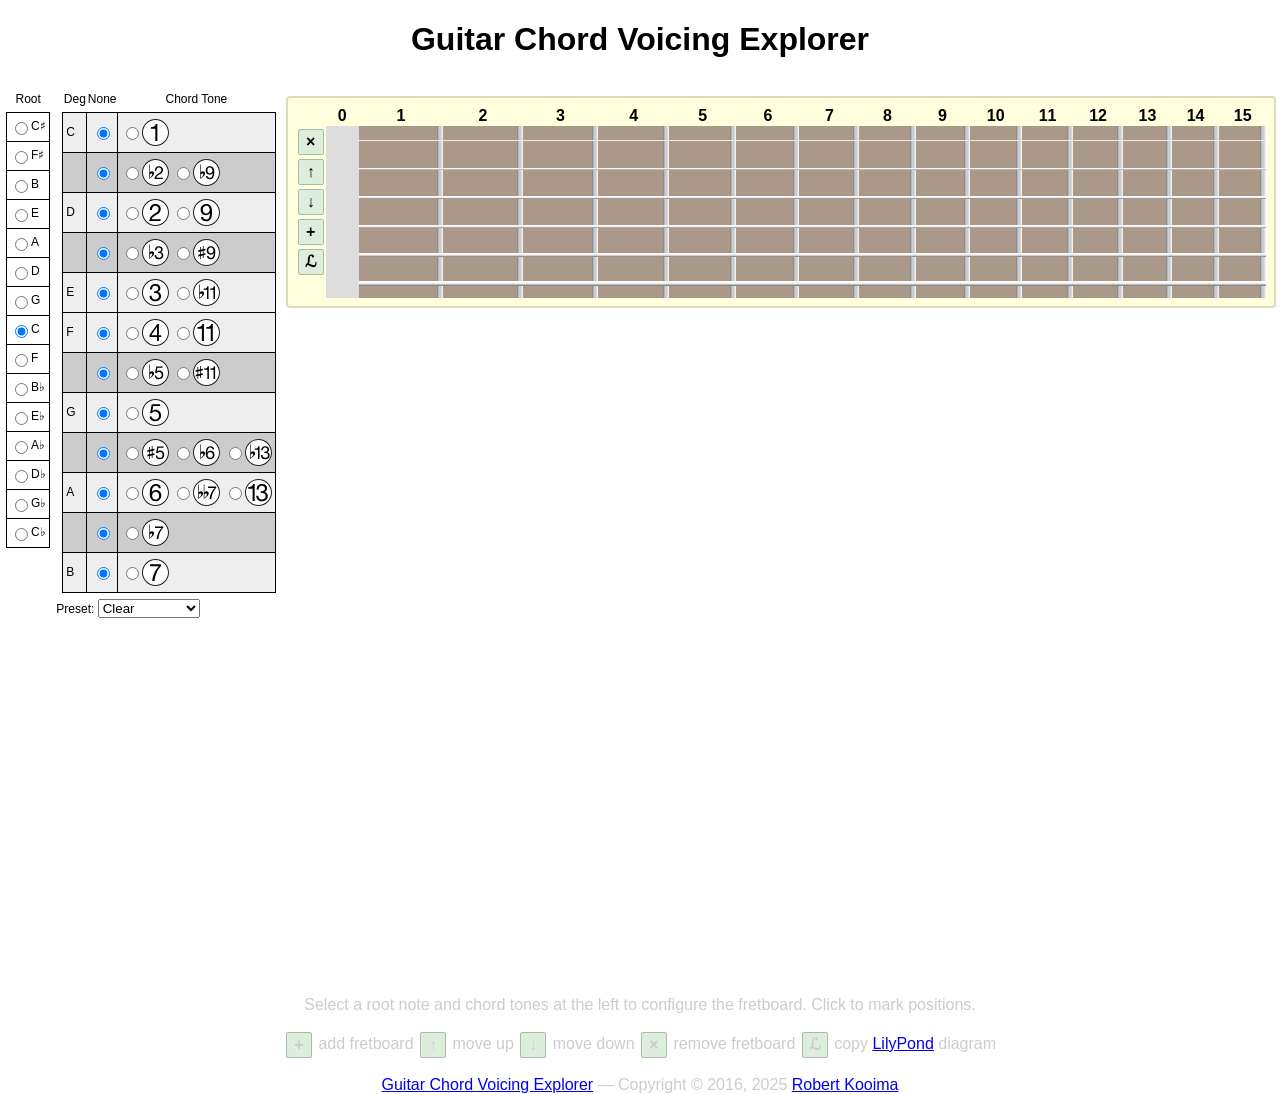
==== commit 658e4fe6: "Restructure DOM." ====
--- a/index.html
+++ b/index.html
@@ -28,7 +28,10 @@
 </head>
 
 <body>
-	<div id="layout">
+	<header>
+		<h1>Guitar Chord Voicing Explorer</h1>
+	</header>
+	<main>
 		<div class="toolbar">
 			<table class="menu">
 				<tr>
@@ -227,14 +230,20 @@
 				<option>Diminished 7</option>
 			</select>
 		</div>
-		<div id="content">
-			<h1>Guitar Chord Voicing Explorer</h1>
-			<div id="fretboards">
-			</div>
-			<p class="note">Select a root note and chord tones at the left to configure the fretboard. Select marked positions to configure Chord Grid and <a href="http://lilypond.org/doc/v2.19/Documentation/notation/common-notation-for-fretted-strings#fret-diagram-markups">LilyPond</a> diagrams</a>.</p>
-			<p class="note">Guitar Chord Voicing Explorer &mdash; Copyright &copy; 2016 <a href="http://kooima.net">Robert Kooima</a>. <a href="https://github.com/rlk/fretboard">Fork me on Github</a>.</p>
+		<div id="fretboards">
 		</div>
-	</div>
+	</main>
+	<footer>
+		<p class="note">Select a root note and chord tones at the left to configure the fretboard. Click to mark positions.</p>
+		<p class="note">
+			<span class="control">&plus;</span> add fretboard
+			<span class="control">&uarr;</span> move up
+			<span class="control">&darr;</span> move down
+			<span class="control">&times;</span> remove fretboard
+			<span class="control">&#8466;</span> copy <a href="http://lilypond.org/doc/v2.19/Documentation/notation/common-notation-for-fretted-strings#fret-diagram-markups">LilyPond</a> diagram
+		</p>
+		<p class="note"><a href="https://github.com/rlk/fretboard">Guitar Chord Voicing Explorer</a> &mdash; Copyright &copy; 2016, 2025 <a href="http://kooima.net">Robert Kooima</a></p>
+	</footer>
 	<script src="definitions.js" type="text/javascript"></script>
 	<script src="fretboard.js" type="text/javascript"></script>
 	<script src="explorer.js" type="text/javascript"></script>
--- a/style.css
+++ b/style.css
@@ -31,15 +31,15 @@
 	font-family: Arial;
 }
 
-#layout {
+main {
 	height: 100%;
 	display: flex;
 	flex-direction: row;
-	overflow: hidden;
-}
-
-#content {
-	overflow: scroll;
+	/* overflow: hidden; */
+}
+
+#fretboards {
+	/* overflow: scroll; */
 	flex-grow: 1;
 }
 
@@ -47,7 +47,7 @@
 	height: 100%;
 	font-size: 75%;
 	flex-shrink: 0;
-	overflow: scroll;
+	/* overflow: scroll; */
 }
 
 h1 {
@@ -79,23 +79,19 @@
 	background: #DFD;
 }
 
-div.heading {
+/* Content list items */
+
+div.item {
 	display: flex;
-}
-
-input.display {
-	font-family: monospace;
-	font-size: 100%;
-	color: #888;
-	margin-left: 1em;
-	flex-grow: 1;
-}
-
-/* Content list items */
-
-div.item {
 	margin: 1em 4px;
 	padding: 0.5em;
+	flex-direction: row;
+}
+
+div.panel {
+	display: flex;
+	flex-direction: column;
+	justify-content: center;
 }
 
 div.unselected {
@@ -168,7 +164,8 @@
 /* Fretboard table */
 
 table.fretboard {
-	border-collapse: collapse;
+	border-collapse: collapse; /* cut */
+		flex-grow: 1;
 }
 
 table.fretboard tbody {
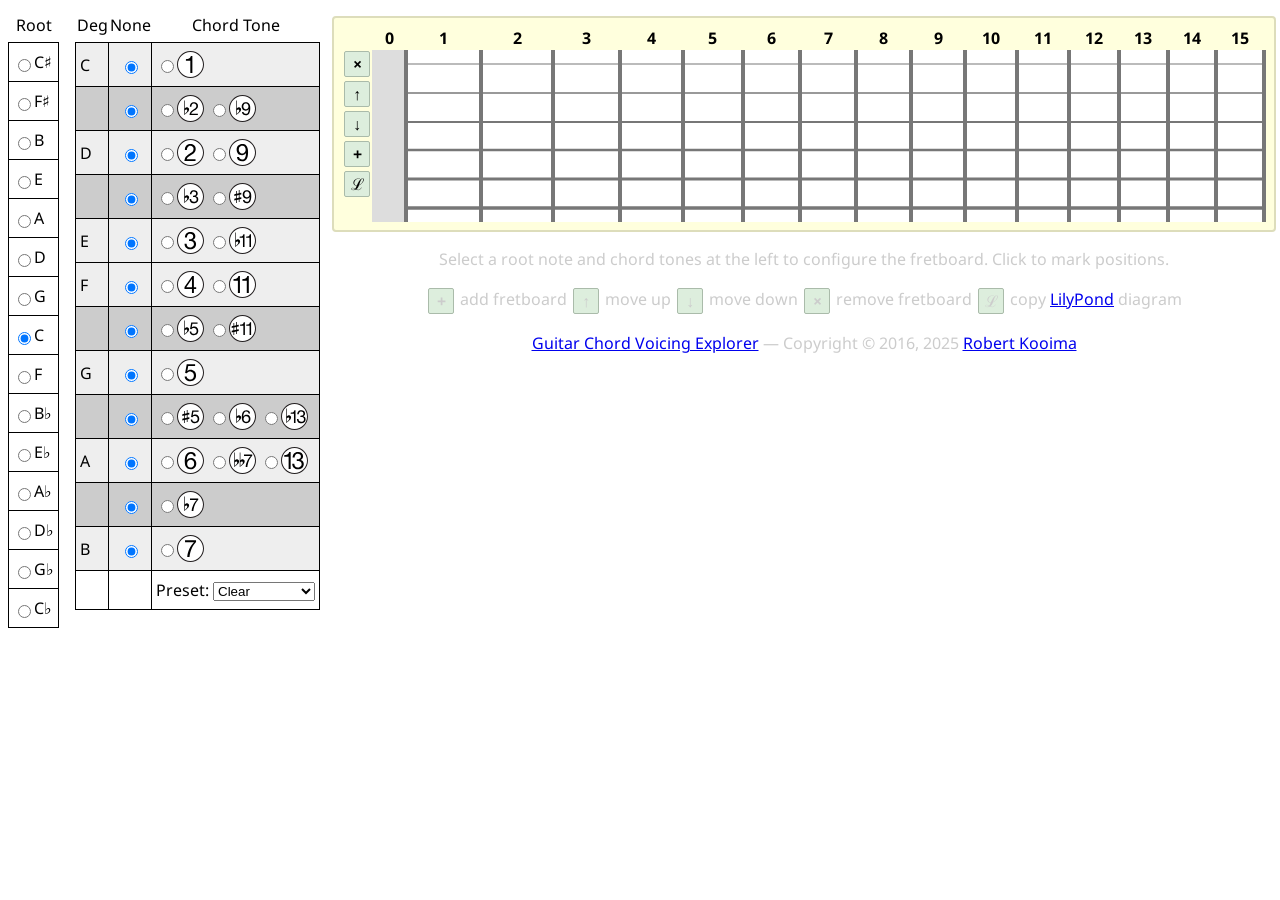
==== commit 63764a24: "Styling and structure. No more gradients." ====
--- a/index.html
+++ b/index.html
@@ -1,5 +1,4 @@
-<!DOCTYPE HTML PUBLIC "-//W3C//DTD HTML 4.01//EN" "http://www.w3.org/TR/html4/strict.dtd">
-<meta charset="utf-8">
+<!DOCTYPE html>
 
 <!-- Copyright (c) 2016, 2025 Robert Kooima
 
@@ -24,15 +23,17 @@
 <html>
 
 <head>
-	<link href="style.css" type="text/css" rel="stylesheet">
+	<meta charset="UTF-8">
+	<link rel="preconnect" href="https://fonts.googleapis.com">
+	<link rel="preconnect" href="https://fonts.gstatic.com" crossorigin>
+	<link rel="stylesheet" href="https://fonts.googleapis.com/css2?family=Noto+Sans:ital,wght@0,100..900;1,100..900&display=swap">
+	<link rel="stylesheet" type="text/css" href="style.css" />
+	<title>Guitar Chord Voicing Explorer</title>
 </head>
 
 <body>
-	<header>
-		<h1>Guitar Chord Voicing Explorer</h1>
-	</header>
 	<main>
-		<div class="toolbar">
+		<section id="toolbar">
 			<table class="menu">
 				<tr>
 					<th>Root</th>
@@ -83,8 +84,6 @@
 					<td><input type="radio" id="cf" onchange="currentExplorer.selectRoot('cf')" name="root">C&flat;</td>
 				</tr>
 			</table>
-		</div>
-		<div class="toolbar">
 			<table class="menu piano">
 				<tr>
 					<th>Deg</th>
@@ -209,41 +208,51 @@
 						<span><input type="radio" id="t7" onchange="currentExplorer.selectTone(11, 't7')" name="tone11"><img src="img/t7.svg"></span>
 					</td>
 				</tr>
+				<tr>
+					<td></td>
+					<td></td>
+					<td>
+						Preset: <select id="preset" onchange="currentExplorer.changePreset(event.target.value)">
+							<option>Clear</option>
+							<option>Minor</option>
+							<option>Major</option>
+							<option>Suspended</option>
+							<option>Dominant 7</option>
+							<option>Dominant 9</option>
+							<option>Dominant 13</option>
+							<option>Minor 7</option>
+							<option>Minor 9</option>
+							<option>Minor 13</option>
+							<option>Major 7</option>
+							<option>Major 9</option>
+							<option>Major 13</option>
+							<option>Augmented</option>
+							<option>Augmented 7</option>
+							<option>Diminished</option>
+							<option>Diminished 7</option>
+						</select>
+					</td>
+				</tr>
 			</table>
-			Preset: <select id="preset" onchange="currentExplorer.changePreset(event.target.value)">
-				<option>Clear</option>
-				<option>Minor</option>
-				<option>Major</option>
-				<option>Suspended</option>
-				<option>Dominant 7</option>
-				<option>Dominant 9</option>
-				<option>Dominant 13</option>
-				<option>Minor 7</option>
-				<option>Minor 9</option>
-				<option>Minor 13</option>
-				<option>Major 7</option>
-				<option>Major 9</option>
-				<option>Major 13</option>
-				<option>Augmented</option>
-				<option>Augmented 7</option>
-				<option>Diminished</option>
-				<option>Diminished 7</option>
-			</select>
-		</div>
-		<div id="fretboards">
-		</div>
+		</section>
+		<section id="content">
+			<div id="fretboards">
+			</div>
+			<footer>
+				<p class="note">Select a root note and chord tones at the left to configure the fretboard. Click to mark positions.</p>
+				<p class="note">
+					<span class="control">&plus;</span> add fretboard
+					<span class="control">&uarr;</span> move up
+					<span class="control">&darr;</span> move down
+					<span class="control">&times;</span> remove fretboard
+					<span class="control">&#8466;</span> copy <a href="http://lilypond.org/doc/v2.19/Documentation/notation/common-notation-for-fretted-strings#fret-diagram-markups">LilyPond</a> diagram
+				</p>
+				<p class="note"><a href="https://github.com/rlk/fretboard">Guitar Chord Voicing Explorer</a> &mdash; Copyright &copy; 2016, 2025 <a href="http://kooima.net">Robert Kooima</a></p>
+			</footer>
+		</section>
 	</main>
-	<footer>
-		<p class="note">Select a root note and chord tones at the left to configure the fretboard. Click to mark positions.</p>
-		<p class="note">
-			<span class="control">&plus;</span> add fretboard
-			<span class="control">&uarr;</span> move up
-			<span class="control">&darr;</span> move down
-			<span class="control">&times;</span> remove fretboard
-			<span class="control">&#8466;</span> copy <a href="http://lilypond.org/doc/v2.19/Documentation/notation/common-notation-for-fretted-strings#fret-diagram-markups">LilyPond</a> diagram
-		</p>
-		<p class="note"><a href="https://github.com/rlk/fretboard">Guitar Chord Voicing Explorer</a> &mdash; Copyright &copy; 2016, 2025 <a href="http://kooima.net">Robert Kooima</a></p>
-	</footer>
+	<!--
+	-->
 	<script src="definitions.js" type="text/javascript"></script>
 	<script src="fretboard.js" type="text/javascript"></script>
 	<script src="explorer.js" type="text/javascript"></script>
--- a/style.css
+++ b/style.css
@@ -20,38 +20,29 @@
 
 /* Top-level structure */
 
-html {
-	height: 100%;
-	margin: 0;
-}
-
 body {
 	height: 100%;
 	margin: 0;
-	font-family: Arial;
+	font-family: "Noto Sans", sans-serif;
 }
 
 main {
-	height: 100%;
 	display: flex;
 	flex-direction: row;
-	/* overflow: hidden; */
-}
-
-#fretboards {
-	/* overflow: scroll; */
-	flex-grow: 1;
-}
-
-div.toolbar {
-	height: 100%;
-	font-size: 75%;
-	flex-shrink: 0;
-	/* overflow: scroll; */
-}
-
-h1 {
-	text-align: center;
+	height: 100vh;
+	overflow: hidden;
+}
+
+#toolbar {
+	overflow-y: auto;
+	display: flex;
+	flex-direction: row;
+	align-items: start;
+}
+
+#content {
+	flex: 1;
+	overflow-y: auto;
 }
 
 p.note {
@@ -137,11 +128,11 @@
 	vertical-align: middle;
 }
 
+/* Tone selection menu */
+
 table.piano td:nth-child(2) {
 	text-align: center;
 }
-
-/* Tone selection menu */
 
 table.piano tr:nth-child(2),
 table.piano tr:nth-child(4),
@@ -164,36 +155,46 @@
 /* Fretboard table */
 
 table.fretboard {
-	border-collapse: collapse; /* cut */
-		flex-grow: 1;
+	border-collapse: collapse;
+	flex-grow: 1;
 }
 
 table.fretboard tbody {
-	background-color: #A98;
-}
-
-table.fretboard td.s0 {
-	background-image: linear-gradient(to bottom, transparent, transparent 47%, #FFF 47%, #EEE 50%, #777 53%, transparent 53%), linear-gradient(to left, #FFF 0px, #CCC 2px, #CCC 4px, #777 6px, transparent 6px)
-}
-
-table.fretboard td.s1 {
-	background-image: linear-gradient(to bottom, transparent, transparent 46%, #FFF 46%, #EEE 50%, #777 54%, transparent 54%), linear-gradient(to left, #FFF 0px, #CCC 2px, #CCC 4px, #777 6px, transparent 6px)
-}
-
-table.fretboard td.s2 {
-	background-image: linear-gradient(to bottom, transparent, transparent 45%, #FFF 45%, #EEE 50%, #777 55%, transparent 55%), linear-gradient(to left, #FFF 0px, #CCC 2px, #CCC 4px, #777 6px, transparent 6px)
-}
-
-table.fretboard td.s3 {
-	background-image: linear-gradient(to bottom, transparent, transparent 44%, #FFF 44%, #EEE 50%, #777 56%, transparent 56%), linear-gradient(to left, #FFF 0px, #CCC 2px, #CCC 4px, #777 6px, transparent 6px)
-}
-
-table.fretboard td.s4 {
-	background-image: linear-gradient(to bottom, transparent, transparent 43%, #FFF 43%, #EEE 50%, #777 57%, transparent 57%), linear-gradient(to left, #FFF 0px, #CCC 2px, #CCC 4px, #777 6px, transparent 6px)
-}
-
-table.fretboard td.s5 {
-	background-image: linear-gradient(to bottom, transparent, transparent 42%, #FFF 42%, #EEE 50%, #777 58%, transparent 58%), linear-gradient(to left, #FFF 0px, #CCC 2px, #CCC 4px, #777 6px, transparent 6px)
+	background-color: #FFF;
+}
+
+table.fretboard td {
+	border-right: 4px solid #777;
+}
+
+table.fretboard tr {
+	border: 0;
+	background-repeat: repeat-x;
+	background-position: center;
+}
+
+table.fretboard tr.s0 {
+	background-image: url("img/s0.svg");
+}
+
+table.fretboard tr.s1 {
+	background-image: url("img/s1.svg");
+}
+
+table.fretboard tr.s2 {
+	background-image: url("img/s2.svg");
+}
+
+table.fretboard tr.s3 {
+	background-image: url("img/s3.svg");
+}
+
+table.fretboard tr.s4 {
+	background-image: url("img/s4.svg");
+}
+
+table.fretboard tr.s5 {
+	background-image: url("img/s5.svg");
 }
 
 table.fretboard td.f00 {
@@ -539,18 +540,18 @@
 	background-image: url("img/mark.svg"), url("img/t13.svg");
 }
 
-/* Remove the GUI elements for printing. As of this writing, none of the major browsers correctly print background gradients. */
+/* Remove the GUI elements for printing. */
 
 @media print {
-	h1 {
+	#toolbar {
 		display: none;
 	}
 
-	div.toolbar {
+	p.note {
 		display: none;
 	}
 
-	p.note {
+	div.panel {
 		display: none;
 	}
 
@@ -558,8 +559,4 @@
 		border: none;
 		background: inherit;
 	}
-
-	div.heading {
-		display: none;
-	}
 }
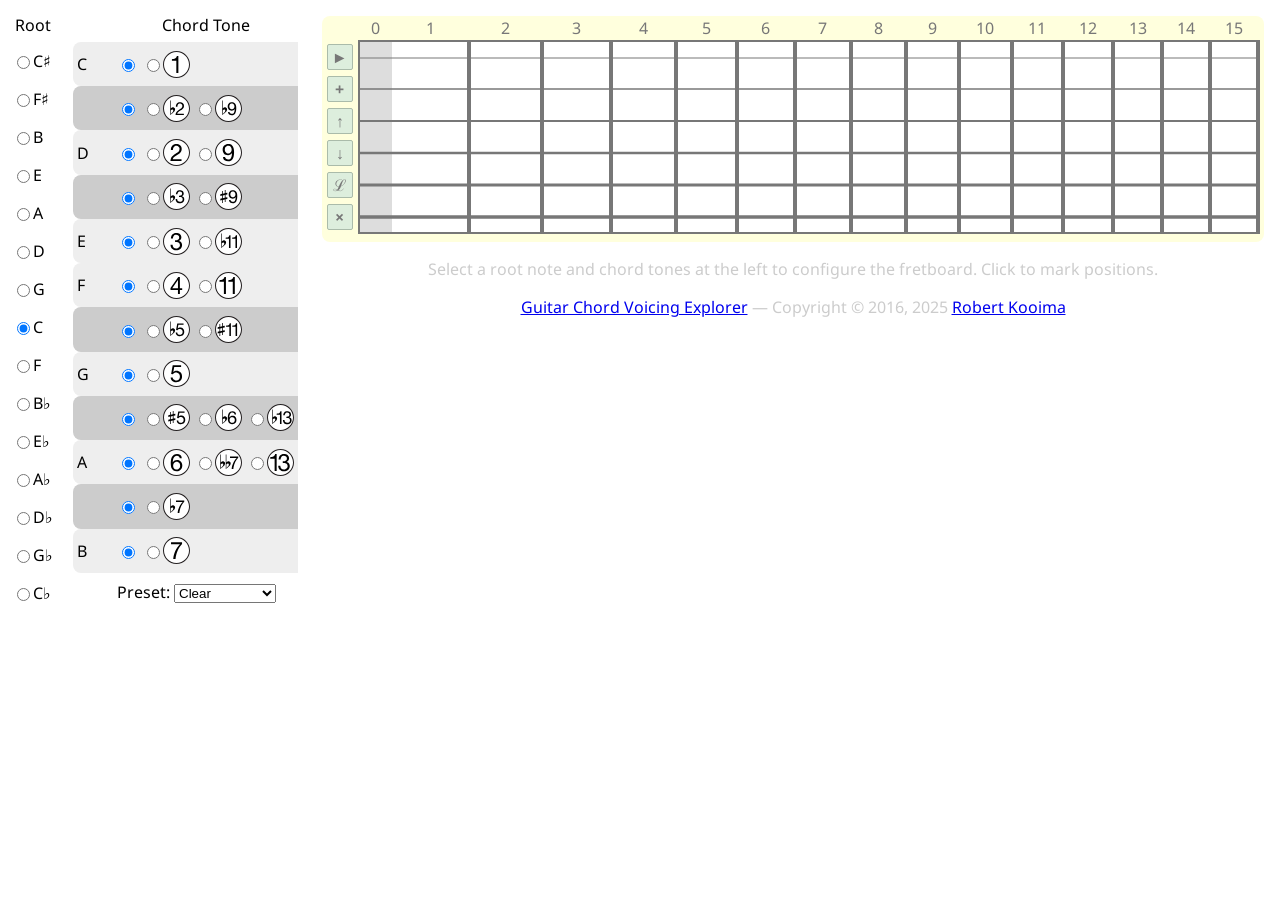
==== commit ffddcf0e: "Still more structure and styling." ====
--- a/index.html
+++ b/index.html
@@ -33,226 +33,193 @@
 
 <body>
 	<main>
-		<section id="toolbar">
-			<table class="menu">
-				<tr>
-					<th>Root</th>
-				</tr>
-				<tr>
-					<td><input type="radio" id="cs" onchange="currentExplorer.selectRoot('cs')" name="root">C&sharp;</td>
-				</tr>
-				<tr>
-					<td><input type="radio" id="fs" onchange="currentExplorer.selectRoot('fs')" name="root">F&sharp;</td>
-				</tr>
-				<tr>
-					<td><input type="radio" id="b" onchange="currentExplorer.selectRoot('b')" name="root">B</td>
-				</tr>
-				<tr>
-					<td><input type="radio" id="e" onchange="currentExplorer.selectRoot('e')" name="root">E</td>
-				</tr>
-				<tr>
-					<td><input type="radio" id="a" onchange="currentExplorer.selectRoot('a')" name="root">A</td>
-				</tr>
-				<tr>
-					<td><input type="radio" id="d" onchange="currentExplorer.selectRoot('d')" name="root">D</td>
-				</tr>
-				<tr>
-					<td><input type="radio" id="g" onchange="currentExplorer.selectRoot('g')" name="root">G</td>
-				</tr>
-				<tr>
-					<td><input type="radio" id="c" onchange="currentExplorer.selectRoot('c')" name="root" checked>C</td>
-				</tr>
-				<tr>
-					<td><input type="radio" id="f" onchange="currentExplorer.selectRoot('f')" name="root">F</td>
-				</tr>
-				<tr>
-					<td><input type="radio" id="bf" onchange="currentExplorer.selectRoot('bf')" name="root">B&flat;</td>
-				</tr>
-				<tr>
-					<td><input type="radio" id="ef" onchange="currentExplorer.selectRoot('ef')" name="root">E&flat;</td>
-				</tr>
-				<tr>
-					<td><input type="radio" id="af" onchange="currentExplorer.selectRoot('af')" name="root">A&flat;</td>
-				</tr>
-				<tr>
-					<td><input type="radio" id="df" onchange="currentExplorer.selectRoot('df')" name="root">D&flat;</td>
-				</tr>
-				<tr>
-					<td><input type="radio" id="gf" onchange="currentExplorer.selectRoot('gf')" name="root">G&flat;</td>
-				</tr>
-				<tr>
-					<td><input type="radio" id="cf" onchange="currentExplorer.selectRoot('cf')" name="root">C&flat;</td>
-				</tr>
-			</table>
-			<table class="menu piano">
-				<tr>
-					<th>Deg</th>
-					<th>None</th>
-					<th>Chord Tone</th>
-				</tr>
-				<tr>
-					<td id="degree1">C</td>
-					<td>
-						<span><input type="radio" id="n0" onchange="currentExplorer.selectTone(0, undefined)" name="tone0" checked></span>
-					</td>
-					<td>
-						<span><input type="radio" id="t1" onchange="currentExplorer.selectTone(0, 't1')" name="tone0"><img src="img/t1.svg"></span>
-					</td>
-				</tr>
-				<tr>
-					<td></td>
-					<td>
-						<span><input type="radio" id="n1" onchange="currentExplorer.selectTone(1, undefined)" name="tone1" checked></span>
-					</td>
-					<td>
-						<span><input type="radio" id="t2f" onchange="currentExplorer.selectTone(1, 't2f')" name="tone1"><img src="img/t2f.svg"></span>
-						<span><input type="radio" id="t9f" onchange="currentExplorer.selectTone(1, 't9f')" name="tone1"><img src="img/t9f.svg"></span>
-					</td>
-				</tr>
-				<tr>
-					<td id="degree2">D</td>
-					<td>
-						<span><input type="radio" id="n2" onchange="currentExplorer.selectTone(2, undefined)" name="tone2" checked></span>
-					</td>
-					<td>
-						<span><input type="radio" id="t2" onchange="currentExplorer.selectTone(2, 't2')" name="tone2"><img src="img/t2.svg"></span>
-						<span><input type="radio" id="t9" onchange="currentExplorer.selectTone(2, 't9')" name="tone2"><img src="img/t9.svg"></span>
-					</td>
-				</tr>
-				<tr>
-					<td></td>
-					<td>
-						<span><input type="radio" id="n3" onchange="currentExplorer.selectTone(3, undefined)" name="tone3" checked></span>
-					</td>
-					<td>
-						<span><input type="radio" id="t3f" onchange="currentExplorer.selectTone(3, 't3f')" name="tone3"><img src="img/t3f.svg"></span>
-						<span><input type="radio" id="t9s" onchange="currentExplorer.selectTone(3, 't9s')" name="tone3"><img src="img/t9s.svg"></span>
-					</td>
-				</tr>
-				<tr>
-					<td id="degree3">E</td>
-					<td>
-						<span><input type="radio" id="n4" onchange="currentExplorer.selectTone(4, undefined)" name="tone4" checked></span>
-					</td>
-					<td>
-						<span><input type="radio" id="t3" onchange="currentExplorer.selectTone(4, 't3')" name="tone4"><img src="img/t3.svg"></span>
-						<span><input type="radio" id="t11f" onchange="currentExplorer.selectTone(4, 't11f')" name="tone4"><img src="img/t11f.svg"></span>
-					</td>
-				</tr>
-				<tr>
-					<td id="degree4">F</td>
-					<td>
-						<span><input type="radio" id="n5" onchange="currentExplorer.selectTone(5, undefined)" name="tone5" checked></span>
-					</td>
-					<td>
-						<span><input type="radio" id="t4" onchange="currentExplorer.selectTone(5, 't4')" name="tone5"><img src="img/t4.svg"></span>
-						<span><input type="radio" id="t11" onchange="currentExplorer.selectTone(5, 't11')" name="tone5"><img src="img/t11.svg"></span>
-					</td>
-				</tr>
-				<tr>
-					<td></td>
-					<td>
-						<span><input type="radio" id="n6" onchange="currentExplorer.selectTone(6, undefined)" name="tone6" checked></span>
-					</td>
-					<td>
-						<span><input type="radio" id="t5f" onchange="currentExplorer.selectTone(6, 't5f')" name="tone6"><img src="img/t5f.svg"></span>
-						<span><input type="radio" id="t11s" onchange="currentExplorer.selectTone(6, 't11s')" name="tone6"><img src="img/t11s.svg"></span>
-					</td>
-				</tr>
-				<tr>
-					<td id="degree5">G</td>
-					<td>
-						<span><input type="radio" id="n7" onchange="currentExplorer.selectTone(7, undefined)" name="tone7" checked></span>
-					</td>
-					<td>
-						<span><input type="radio" id="t5" onchange="currentExplorer.selectTone(7, 't5')" name="tone7"><img src="img/t5.svg"></span>
-					</td>
-				</tr>
-				<tr>
-					<td></td>
-					<td>
-						<span><input type="radio" id="n8" onchange="currentExplorer.selectTone(8, undefined)" name="tone8" checked></span>
-					</td>
-					<td>
-						<span><input type="radio" id="t5s" onchange="currentExplorer.selectTone(8, 't5s')" name="tone8"><img src="img/t5s.svg"></span>
-						<span><input type="radio" id="t6f" onchange="currentExplorer.selectTone(8, 't6f')" name="tone8"><img src="img/t6f.svg"></span>
-						<span><input type="radio" id="t13f" onchange="currentExplorer.selectTone(8, 't13f')" name="tone8"><img src="img/t13f.svg"></span>
-					</td>
-				</tr>
-				<tr>
-					<td id="degree6">A</td>
-					<td>
-						<span><input type="radio" id="n9" onchange="currentExplorer.selectTone(9, undefined)" name="tone9" checked></span>
-					</td>
-					<td>
-						<span><input type="radio" id="t6" onchange="currentExplorer.selectTone(9, 't6')" name="tone9"><img src="img/t6.svg"></span>
-						<span><input type="radio" id="t7ff" onchange="currentExplorer.selectTone(9, 't7ff')" name="tone9"><img src="img/t7ff.svg"></span>
-						<span><input type="radio" id="t13" onchange="currentExplorer.selectTone(9, 't13')" name="tone9"><img src="img/t13.svg"></span>
-					</td>
-				</tr>
-				<tr>
-					<td></td>
-					<td>
-						<span><input type="radio" id="n10" onchange="currentExplorer.selectTone(10, undefined)" name="tone10" checked></span>
-					</td>
-					<td>
-						<span><input type="radio" id="t7f" onchange="currentExplorer.selectTone(10, 't7f')" name="tone10"><img src="img/t7f.svg"></span>
-					</td>
-				</tr>
-				<tr>
-					<td id="degree7">B</td>
-					<td>
-						<span><input type="radio" id="n11" onchange="currentExplorer.selectTone(11, undefined)" name="tone11" checked></span>
-					</td>
-					<td>
-						<span><input type="radio" id="t7" onchange="currentExplorer.selectTone(11, 't7')" name="tone11"><img src="img/t7.svg"></span>
-					</td>
-				</tr>
-				<tr>
-					<td></td>
-					<td></td>
-					<td>
-						Preset: <select id="preset" onchange="currentExplorer.changePreset(event.target.value)">
-							<option>Clear</option>
-							<option>Minor</option>
-							<option>Major</option>
-							<option>Suspended</option>
-							<option>Dominant 7</option>
-							<option>Dominant 9</option>
-							<option>Dominant 13</option>
-							<option>Minor 7</option>
-							<option>Minor 9</option>
-							<option>Minor 13</option>
-							<option>Major 7</option>
-							<option>Major 9</option>
-							<option>Major 13</option>
-							<option>Augmented</option>
-							<option>Augmented 7</option>
-							<option>Diminished</option>
-							<option>Diminished 7</option>
-						</select>
-					</td>
-				</tr>
-			</table>
+		<section id="left">
+			<div id="toolbar">
+				<table class="menu">
+					<tr>
+						<th>Root</th>
+					</tr>
+					<tr>
+						<td><label><input type="radio" id="cs" onchange="currentExplorer.selectRoot('cs')" name="root">C&sharp;</label></td>
+					</tr>
+					<tr>
+						<td><label><input type="radio" id="fs" onchange="currentExplorer.selectRoot('fs')" name="root">F&sharp;</label></td>
+					</tr>
+					<tr>
+						<td><label><input type="radio" id="b" onchange="currentExplorer.selectRoot('b')" name="root">B</label></td>
+					</tr>
+					<tr>
+						<td><label><input type="radio" id="e" onchange="currentExplorer.selectRoot('e')" name="root">E</label></td>
+					</tr>
+					<tr>
+						<td><label><input type="radio" id="a" onchange="currentExplorer.selectRoot('a')" name="root">A</label></td>
+					</tr>
+					<tr>
+						<td><label><input type="radio" id="d" onchange="currentExplorer.selectRoot('d')" name="root">D</label></td>
+					</tr>
+					<tr>
+						<td><label><input type="radio" id="g" onchange="currentExplorer.selectRoot('g')" name="root">G</label></td>
+					</tr>
+					<tr>
+						<td><label><input type="radio" id="c" onchange="currentExplorer.selectRoot('c')" name="root" checked>C</label></td>
+					</tr>
+					<tr>
+						<td><label><input type="radio" id="f" onchange="currentExplorer.selectRoot('f')" name="root">F</label></td>
+					</tr>
+					<tr>
+						<td><label><input type="radio" id="bf" onchange="currentExplorer.selectRoot('bf')" name="root">B&flat;</label></td>
+					</tr>
+					<tr>
+						<td><label><input type="radio" id="ef" onchange="currentExplorer.selectRoot('ef')" name="root">E&flat;</label></td>
+					</tr>
+					<tr>
+						<td><label><input type="radio" id="af" onchange="currentExplorer.selectRoot('af')" name="root">A&flat;</label></td>
+					</tr>
+					<tr>
+						<td><label><input type="radio" id="df" onchange="currentExplorer.selectRoot('df')" name="root">D&flat;</label></td>
+					</tr>
+					<tr>
+						<td><label><input type="radio" id="gf" onchange="currentExplorer.selectRoot('gf')" name="root">G&flat;</label></td>
+					</tr>
+					<tr>
+						<td><label><input type="radio" id="cf" onchange="currentExplorer.selectRoot('cf')" name="root">C&flat;</label></td>
+					</tr>
+				</table>
+				<table class="menu piano">
+					<tr>
+						<th></th>
+						<th>Chord Tone</th>
+					</tr>
+					<tr>
+						<td id="degree1">C</td>
+						<td>
+							<span><input type="radio" id="n0" onchange="currentExplorer.selectTone(0, undefined)" name="tone0" checked></span>
+							<span><input type="radio" id="t1" onchange="currentExplorer.selectTone(0, 't1')" name="tone0"><img src="img/t1.svg"></span>
+						</td>
+					</tr>
+					<tr>
+						<td></td>
+						<td>
+								<span><input type="radio" id="n1" onchange="currentExplorer.selectTone(1, undefined)" name="tone1" checked></span>
+								<span><input type="radio" id="t2f" onchange="currentExplorer.selectTone(1, 't2f')" name="tone1"><img src="img/t2f.svg"></span>
+								<span><input type="radio" id="t9f" onchange="currentExplorer.selectTone(1, 't9f')" name="tone1"><img src="img/t9f.svg"></span>
+						</td>
+					</tr>
+					<tr>
+						<td id="degree2">D</td>
+						<td>
+							<span><input type="radio" id="n2" onchange="currentExplorer.selectTone(2, undefined)" name="tone2" checked></span>
+							<span><input type="radio" id="t2" onchange="currentExplorer.selectTone(2, 't2')" name="tone2"><img src="img/t2.svg"></span>
+							<span><input type="radio" id="t9" onchange="currentExplorer.selectTone(2, 't9')" name="tone2"><img src="img/t9.svg"></span>
+						</td>
+					</tr>
+					<tr>
+						<td></td>
+						<td>
+							<span><input type="radio" id="n3" onchange="currentExplorer.selectTone(3, undefined)" name="tone3" checked></span>
+							<span><input type="radio" id="t3f" onchange="currentExplorer.selectTone(3, 't3f')" name="tone3"><img src="img/t3f.svg"></span>
+							<span><input type="radio" id="t9s" onchange="currentExplorer.selectTone(3, 't9s')" name="tone3"><img src="img/t9s.svg"></span>
+						</td>
+					</tr>
+					<tr>
+						<td id="degree3">E</td>
+						<td>
+							<span><input type="radio" id="n4" onchange="currentExplorer.selectTone(4, undefined)" name="tone4" checked></span>
+							<span><input type="radio" id="t3" onchange="currentExplorer.selectTone(4, 't3')" name="tone4"><img src="img/t3.svg"></span>
+							<span><input type="radio" id="t11f" onchange="currentExplorer.selectTone(4, 't11f')" name="tone4"><img src="img/t11f.svg"></span>
+						</td>
+					</tr>
+					<tr>
+						<td id="degree4">F</td>
+						<td>
+							<span><input type="radio" id="n5" onchange="currentExplorer.selectTone(5, undefined)" name="tone5" checked></span>
+							<span><input type="radio" id="t4" onchange="currentExplorer.selectTone(5, 't4')" name="tone5"><img src="img/t4.svg"></span>
+							<span><input type="radio" id="t11" onchange="currentExplorer.selectTone(5, 't11')" name="tone5"><img src="img/t11.svg"></span>
+						</td>
+					</tr>
+					<tr>
+						<td></td>
+						<td>
+							<span><input type="radio" id="n6" onchange="currentExplorer.selectTone(6, undefined)" name="tone6" checked></span>
+							<span><input type="radio" id="t5f" onchange="currentExplorer.selectTone(6, 't5f')" name="tone6"><img src="img/t5f.svg"></span>
+							<span><input type="radio" id="t11s" onchange="currentExplorer.selectTone(6, 't11s')" name="tone6"><img src="img/t11s.svg"></span>
+						</td>
+					</tr>
+					<tr>
+						<td id="degree5">G</td>
+						<td>
+							<span><input type="radio" id="n7" onchange="currentExplorer.selectTone(7, undefined)" name="tone7" checked></span>
+							<span><input type="radio" id="t5" onchange="currentExplorer.selectTone(7, 't5')" name="tone7"><img src="img/t5.svg"></span>
+						</td>
+					</tr>
+					<tr>
+						<td></td>
+						<td>
+							<span><input type="radio" id="n8" onchange="currentExplorer.selectTone(8, undefined)" name="tone8" checked></span>
+							<span><input type="radio" id="t5s" onchange="currentExplorer.selectTone(8, 't5s')" name="tone8"><img src="img/t5s.svg"></span>
+							<span><input type="radio" id="t6f" onchange="currentExplorer.selectTone(8, 't6f')" name="tone8"><img src="img/t6f.svg"></span>
+							<span><input type="radio" id="t13f" onchange="currentExplorer.selectTone(8, 't13f')" name="tone8"><img src="img/t13f.svg"></span>
+						</td>
+					</tr>
+					<tr>
+						<td id="degree6">A</td>
+						<td>
+							<span><input type="radio" id="n9" onchange="currentExplorer.selectTone(9, undefined)" name="tone9" checked></span>
+							<span><input type="radio" id="t6" onchange="currentExplorer.selectTone(9, 't6')" name="tone9"><img src="img/t6.svg"></span>
+							<span><input type="radio" id="t7ff" onchange="currentExplorer.selectTone(9, 't7ff')" name="tone9"><img src="img/t7ff.svg"></span>
+							<span><input type="radio" id="t13" onchange="currentExplorer.selectTone(9, 't13')" name="tone9"><img src="img/t13.svg"></span>
+						</td>
+					</tr>
+					<tr>
+						<td></td>
+						<td>
+							<span><input type="radio" id="n10" onchange="currentExplorer.selectTone(10, undefined)" name="tone10" checked></span>
+							<span><input type="radio" id="t7f" onchange="currentExplorer.selectTone(10, 't7f')" name="tone10"><img src="img/t7f.svg"></span>
+						</td>
+					</tr>
+					<tr>
+						<td id="degree7">B</td>
+						<td>
+							<span><input type="radio" id="n11" onchange="currentExplorer.selectTone(11, undefined)" name="tone11" checked></span>
+							<span><input type="radio" id="t7" onchange="currentExplorer.selectTone(11, 't7')" name="tone11"><img src="img/t7.svg"></span>
+						</td>
+					</tr>
+					<tr>
+						<td></td>
+						<td>
+							Preset: <select id="preset" onchange="currentExplorer.changePreset(event.target.value)">
+								<option>Clear</option>
+								<option>Minor</option>
+								<option>Major</option>
+								<option>Suspended</option>
+								<option>Dominant 7</option>
+								<option>Dominant 9</option>
+								<option>Dominant 13</option>
+								<option>Minor 7</option>
+								<option>Minor 9</option>
+								<option>Minor 13</option>
+								<option>Major 7</option>
+								<option>Major 9</option>
+								<option>Major 13</option>
+								<option>Augmented</option>
+								<option>Augmented 7</option>
+								<option>Diminished</option>
+								<option>Diminished 7</option>
+							</select>
+						</td>
+					</tr>
+				</table>
+			</div>
 		</section>
-		<section id="content">
+		<section id="right">
 			<div id="fretboards">
 			</div>
 			<footer>
 				<p class="note">Select a root note and chord tones at the left to configure the fretboard. Click to mark positions.</p>
-				<p class="note">
-					<span class="control">&plus;</span> add fretboard
-					<span class="control">&uarr;</span> move up
-					<span class="control">&darr;</span> move down
-					<span class="control">&times;</span> remove fretboard
-					<span class="control">&#8466;</span> copy <a href="http://lilypond.org/doc/v2.19/Documentation/notation/common-notation-for-fretted-strings#fret-diagram-markups">LilyPond</a> diagram
-				</p>
 				<p class="note"><a href="https://github.com/rlk/fretboard">Guitar Chord Voicing Explorer</a> &mdash; Copyright &copy; 2016, 2025 <a href="http://kooima.net">Robert Kooima</a></p>
 			</footer>
 		</section>
 	</main>
-	<!--
-	-->
 	<script src="definitions.js" type="text/javascript"></script>
 	<script src="fretboard.js" type="text/javascript"></script>
 	<script src="explorer.js" type="text/javascript"></script>
--- a/style.css
+++ b/style.css
@@ -33,16 +33,20 @@
 	overflow: hidden;
 }
 
-#toolbar {
+#left {
 	overflow-y: auto;
 	display: flex;
-	flex-direction: row;
-	align-items: start;
-}
-
-#content {
+	flex-direction: column;
+}
+
+#right {
 	flex: 1;
 	overflow-y: auto;
+}
+
+#toolbar {
+	display: flex;
+	flex-direction: row;
 }
 
 p.note {
@@ -74,36 +78,24 @@
 
 div.item {
 	display: flex;
-	margin: 1em 4px;
-	padding: 0.5em;
+	margin: 1em 1em;
+	padding-bottom: 0.5em;
+	padding-right: 0.25em;
+	border-radius: 8px;
 	flex-direction: row;
 }
 
-div.panel {
-	display: flex;
-	flex-direction: column;
-	justify-content: center;
-}
-
 div.unselected {
-	border: 2px solid white;
-	border-radius: 4px;
-}
-
-div.unselected:hover {
-	background: #FFE;
+	background-color: #FFF;
 }
 
 div.selected {
-	border: 2px solid #DDB;
-	border-radius: 4px;
-	background: #FFD;
+	background-color: #FFD;
 }
 
 /* Menu table */
 
 table.menu {
-	vertical-align: top;
 	border-collapse: collapse;
 	margin: 0.5em;
 	padding: 0.5em;
@@ -115,8 +107,8 @@
 }
 
 table.menu td {
-	border: 1px solid black;
 	padding: 0.5em 0.25em;
+	min-width: 2em;
 	text-align: left;
 }
 
@@ -130,8 +122,9 @@
 
 /* Tone selection menu */
 
-table.piano td:nth-child(2) {
-	text-align: center;
+table.piano td:nth-child(1) {
+	border-top-left-radius: 8px;
+	border-bottom-left-radius: 8px;
 }
 
 table.piano tr:nth-child(2),
@@ -152,6 +145,11 @@
 	background-color: #CCC;
 }
 
+label {
+	display: flex;
+	align-items: center;
+}
+
 /* Fretboard table */
 
 table.fretboard {
@@ -159,48 +157,50 @@
 	flex-grow: 1;
 }
 
-table.fretboard tbody {
-	background-color: #FFF;
+table.fretboard th {
+	font-weight: normal;
+	color:#777;
+	width: 0.5%;
 }
 
 table.fretboard td {
 	border-right: 4px solid #777;
-}
-
-table.fretboard tr {
-	border: 0;
+	background-color: white;
 	background-repeat: repeat-x;
 	background-position: center;
 }
 
-table.fretboard tr.s0 {
+table.fretboard td.s0 {
+	border-top: 2px solid #777;
 	background-image: url("img/s0.svg");
 }
 
-table.fretboard tr.s1 {
+table.fretboard td.s1 {
 	background-image: url("img/s1.svg");
 }
 
-table.fretboard tr.s2 {
+table.fretboard td.s2 {
 	background-image: url("img/s2.svg");
 }
 
-table.fretboard tr.s3 {
+table.fretboard td.s3 {
 	background-image: url("img/s3.svg");
 }
 
-table.fretboard tr.s4 {
+table.fretboard td.s4 {
 	background-image: url("img/s4.svg");
 }
 
-table.fretboard tr.s5 {
+table.fretboard td.s5 {
 	background-image: url("img/s5.svg");
+	border-bottom: 2px solid #777;
 }
 
 table.fretboard td.f00 {
-	width: 0.5%;
+	width: 0.25%;
 	background-color: #DDD;
-	background-image: none;
+	border-left: 2px solid #777;
+	border-right: 0;
 }
 
 table.fretboard td.f01 {
@@ -272,94 +272,6 @@
 	text-align: center;
 }
 
-table.fretboard div.t1:hover {
-	background-color: yellow;
-}
-
-table.fretboard div.t2f:hover {
-	background-color: yellow;
-}
-
-table.fretboard div.t2:hover {
-	background-color: yellow;
-}
-
-table.fretboard div.t3f:hover {
-	background-color: yellow;
-}
-
-table.fretboard div.t3:hover {
-	background-color: yellow;
-}
-
-table.fretboard div.t4:hover {
-	background-color: yellow;
-}
-
-table.fretboard div.t5f:hover {
-	background-color: yellow;
-}
-
-table.fretboard div.t5:hover {
-	background-color: yellow;
-}
-
-table.fretboard div.t5s:hover {
-	background-color: yellow;
-}
-
-table.fretboard div.t6f:hover {
-	background-color: yellow;
-}
-
-table.fretboard div.t6:hover {
-	background-color: yellow;
-}
-
-table.fretboard div.t7ff:hover {
-	background-color: yellow;
-}
-
-table.fretboard div.t7f:hover {
-	background-color: yellow;
-}
-
-table.fretboard div.t7:hover {
-	background-color: yellow;
-}
-
-table.fretboard div.t9f:hover {
-	background-color: yellow;
-}
-
-table.fretboard div.t9:hover {
-	background-color: yellow;
-}
-
-table.fretboard div.t9s:hover {
-	background-color: yellow;
-}
-
-table.fretboard div.t11f:hover {
-	background-color: yellow;
-}
-
-table.fretboard div.t11:hover {
-	background-color: yellow;
-}
-
-table.fretboard div.t11s:hover {
-	background-color: yellow;
-}
-
-table.fretboard div.t13f:hover {
-	background-color: yellow;
-}
-
-table.fretboard div.t13:hover {
-	background-color: yellow;
-}
-
 /* Selected fretboard positions */
 
 table.fretboard div.t1 {
@@ -551,7 +463,7 @@
 		display: none;
 	}
 
-	div.panel {
+	span.control {
 		display: none;
 	}
 
